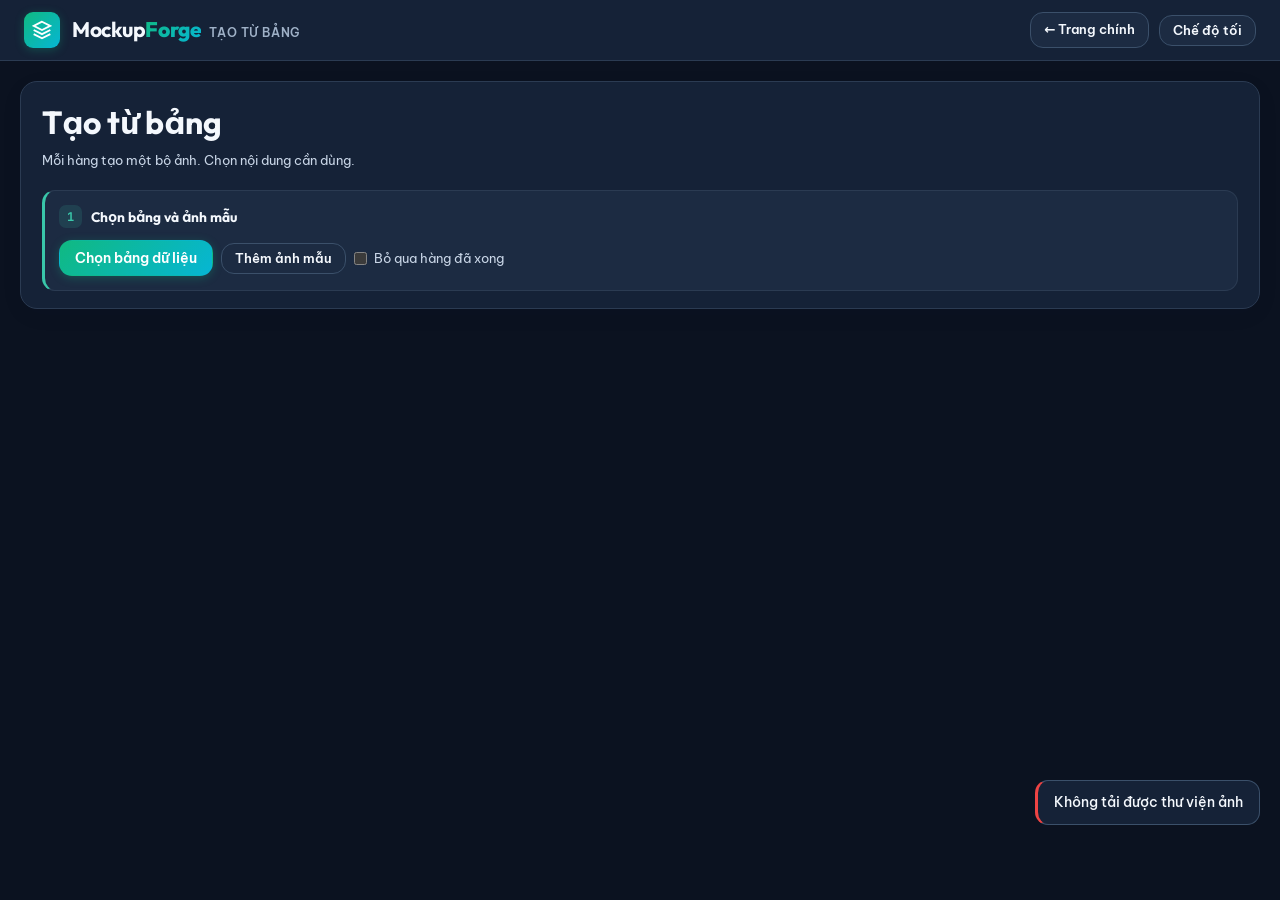
==== static/csvsession.html @ 1b9238a5 "feat: add skill ui" ====
<!doctype html>
<html lang="vi" data-theme="dark">
<head>
  <script src="theme.js?v=1"></script>
  <meta charset="utf-8">
  <meta name="viewport" content="width=device-width, initial-scale=1, viewport-fit=cover">
  <title>CSV chung phiên — Mockup Forge</title>
  <link rel="preconnect" href="https://fonts.googleapis.com">
  <link rel="preconnect" href="https://fonts.gstatic.com" crossorigin>
  <link href="https://fonts.googleapis.com/css2?family=Be+Vietnam+Pro:wght@400;500;600;700;800&family=JetBrains+Mono:wght@500;600;700&family=Outfit:wght@600;700;800&display=swap" rel="stylesheet">
  <link rel="stylesheet" href="style.css?v=56">
  <style>
    .csvs-hero{display:flex;align-items:center;justify-content:space-between;gap:16px;flex-wrap:wrap}
    .csvs-hint{font-size:.84rem;color:var(--text-dim);line-height:1.65;max-width:760px}
    .csvs-hint code,.csvs-folder{font-family:var(--f-mono);font-size:.76rem}
    .csvs-actions{display:flex;gap:8px;align-items:center;flex-wrap:wrap}
    .csvs-skip{display:flex;align-items:center;gap:7px;font-size:.8rem;color:var(--text-dim);cursor:pointer}
    .csvs-thumbs{display:grid;grid-template-columns:repeat(auto-fill,minmax(120px,1fr));gap:10px}
    .csvs-thumb{position:relative;border:1px solid var(--border);border-radius:var(--radius-xs);overflow:hidden;background:var(--bg-panel-solid);cursor:pointer}
    .csvs-thumb img{width:100%;aspect-ratio:1/1;object-fit:cover;display:block;filter:grayscale(1);opacity:.5}
    .csvs-thumb.picked{border-color:var(--accent)} .csvs-thumb.picked img{filter:none;opacity:1}
    .csvs-thumb span{position:absolute;left:6px;top:6px;font-family:var(--f-mono);font-size:.68rem;padding:2px 6px;border-radius:6px;background:rgba(0,0,0,.65);color:#fff}
    .csvs-prompt{margin-top:12px;padding-top:12px;border-top:1px solid var(--border)}
    .csvs-prompt-head{display:flex;justify-content:space-between;align-items:center;margin-bottom:8px}
    .csvs-prompt-name{font-weight:700;color:var(--text)} .csvs-folder{color:var(--muted)}
    .csvs-result img{filter:none;opacity:1;cursor:zoom-in}
    .csvs-result .csvs-regen-image{position:absolute;right:6px;bottom:6px;z-index:1;padding:5px 7px;border:1px solid var(--border);border-radius:6px;background:var(--bg-panel-solid);color:var(--text);cursor:pointer}
    .csvs-result .csvs-regen-image:disabled{opacity:.5;cursor:not-allowed}
    .csvs-wait{font-size:.8rem;color:var(--muted);padding:10px 0}.csvs-err{font-size:.78rem;color:var(--err);margin-top:8px}
    .csvs-control-panel{display:grid;gap:18px}
    .csvs-control-panel>.workflow-block,.csvs-control-panel>.csvs-fields{padding:14px;border:1px solid var(--border);border-radius:var(--radius-sm);background:var(--bg-card)}
    .csvs-control-panel>.csvs-fields{border-left:3px solid var(--accent-cyan)}
    .csvs-control-panel>.workflow-block{border-left:3px solid var(--accent)}
    .csvs-inline-attachments{margin-top:12px;padding-top:12px;border-top:1px solid var(--border)}
    .csvs-inline-attachments .panel-head{margin-bottom:10px}
    .csvs-control-panel .csvs-toolbar{padding-top:12px;border-top:0}
    .workflow-submit{display:flex;align-items:center;justify-content:space-between;gap:12px;flex-wrap:wrap;padding-top:14px;border-top:1px solid var(--border)}
    .workflow-submit .btn{min-width:145px}
    .csvs-hero-copy{max-width:760px}
    .csvs-kicker{font:700 .72rem var(--f-mono);letter-spacing:.12em;text-transform:uppercase;color:var(--accent-cyan)}
    .csvs-title{font:700 clamp(1.35rem,2.5vw,2rem) var(--f-display);margin:3px 0 8px}
    .csvs-thinking{min-width:210px;padding:12px 15px;border:1px solid var(--border-cyan);border-radius:var(--radius-sm);background:rgba(6,182,212,.08);display:grid;gap:3px}
    .csvs-thinking span{font-size:.73rem;color:var(--text-dim)}
    .csvs-thinking strong{font:700 1.12rem var(--f-display);color:var(--accent-cyan)}
    .csvs-thinking.warning{border-color:var(--warn);background:rgba(245,158,11,.08)}
    .csvs-thinking.warning strong{color:var(--warn)}
    .csvs-toolbar{display:flex;justify-content:space-between;align-items:center;gap:12px;flex-wrap:wrap;padding-top:14px;border-top:1px solid var(--border)}
    .csvs-toolbar-group{display:flex;align-items:center;gap:8px;flex-wrap:wrap}
    .csvs-toolbar .btn[disabled],.csvs-toolbar .btn[aria-disabled="true"]{opacity:.48;cursor:not-allowed;pointer-events:none}
    .csvs-warnings{padding:10px 12px;border:1px solid var(--warn);border-radius:var(--radius-xs);background:rgba(245,158,11,.08);color:var(--text-dim);font-size:.8rem}
    .csvs-card-actions{display:flex;gap:7px;flex-wrap:wrap;align-items:center}
    .csvs-results-actions{display:flex;align-items:center;justify-content:flex-end;gap:7px;flex-wrap:wrap}
    .csvs-results-actions .btn{min-height:34px;white-space:nowrap}
    .csvs-results-actions #btn-refresh{min-width:34px;padding:6px}
    .csvs-card-actions .csvs-delete{min-height:32px;border:1px solid var(--border);color:var(--err);background:var(--bg-panel-solid)}
    .csvs-card-actions .csvs-delete:disabled{opacity:.4;cursor:not-allowed}
    .csvs-card-actions .csvs-delete:hover:not(:disabled){background:var(--err-soft);border-color:var(--err)}
    .csvs-results-actions a[aria-disabled="true"],.row-action-menu a[aria-disabled="true"]{opacity:.45;pointer-events:none;cursor:not-allowed}
    .csvs-card-actions .btn{white-space:nowrap}
    .csvs-card-actions .btn[disabled]{opacity:.48;cursor:not-allowed}
    .csvs-card-actions .csvs-disabled{opacity:.48;pointer-events:none}
    .csvs-fields{display:grid;gap:10px}.csvs-field-list{display:grid;gap:6px;max-width:680px}
    .csvs-field{display:flex;align-items:center;gap:10px;padding:8px 10px;border:1px solid var(--border);border-radius:var(--radius-xs);background:var(--bg-panel-solid)}
    .csvs-field span{flex:1;min-width:0;overflow-wrap:anywhere}.csvs-field button{min-width:32px}
    .csvs-fields select{max-width:360px;width:100%;padding:9px;background:var(--bg-panel-solid);color:var(--text);border:1px solid var(--border);border-radius:var(--radius-xs)}
    .csvs-size-row{display:flex;align-items:center;gap:10px;flex-wrap:wrap}.csvs-size-row select[disabled]{opacity:.48}
    .csvs-preview-link{display:block;width:100%;padding:0;border:0;background:none;cursor:zoom-in;text-align:left}
    .csvs-preview-link:focus-visible,.csvs-result button:focus-visible{outline:2px solid var(--accent);outline-offset:2px}
    /* Kết quả dạng gallery: mỗi prompt là một ô, không kéo dài hết một hàng. */
    #list .collection-card{padding:12px;margin-bottom:10px}
    #list .collection-header{padding-bottom:9px;margin-bottom:10px}
    .csvs-prompt-grid{display:grid;grid-template-columns:repeat(auto-fit,minmax(min(100%,190px),1fr));gap:10px;align-items:start}
    .csvs-prompt{min-width:0;margin:0;padding:9px;border:1px solid var(--border);border-radius:var(--radius-xs);background:var(--bg-panel-solid)}
    .csvs-prompt-head{gap:7px;margin-bottom:7px;min-height:22px}
    .csvs-prompt-name{font-size:.75rem;line-height:1.3;white-space:nowrap;overflow:hidden;text-overflow:ellipsis}
    .csvs-done-mark{display:grid;place-items:center;flex:none;width:19px;height:19px;border-radius:50%;background:var(--accent-soft);color:var(--accent);font-size:.74rem;font-weight:800}
    .csvs-prompt .csvs-thumbs{grid-template-columns:repeat(auto-fit,minmax(min(100%,100px),1fr));gap:5px}
    .csvs-prompt .csvs-result{min-width:0}
    .csvs-prompt .csvs-result img{height:152px;aspect-ratio:auto;object-fit:cover}
    .csvs-prompt .csvs-result span{font-size:.62rem;padding:2px 5px}
    .csvs-prompt .csvs-wait{display:grid;place-items:center;min-height:95px;padding:7px;border:1px dashed var(--border);border-radius:var(--radius-xs);font-size:.73rem}
    .csvs-prompt .csvs-err{font-size:.72rem;line-height:1.4;overflow-wrap:anywhere}
    @media(max-width:720px){.csvs-toolbar-group{width:100%}.csvs-toolbar-group .btn{flex:1}.csvs-thinking{width:100%}.csvs-results-actions{width:100%;justify-content:flex-start}}
    @media(max-width:520px){.csvs-prompt-grid{grid-template-columns:repeat(2,minmax(0,1fr))}.csvs-prompt .csvs-result img{height:138px}}
    @media(max-width:340px){.csvs-prompt-grid{grid-template-columns:1fr}}
  </style>
</head>
<body>
  <header class="topbar"><div class="topbar-inner">
    <div class="brand"><div class="brand-logo"><svg width="20" height="20" viewBox="0 0 24 24" fill="none" stroke="currentColor" stroke-width="2.2"><polygon points="12 2 2 7 12 12 22 7 12 2"></polygon><polyline points="2 17 12 22 22 17"></polyline><polyline points="2 12 12 17 22 12"></polyline></svg></div><div class="brand-text-group"><span class="brand-name">Mockup<b>Forge</b></span><span class="brand-badge">Tạo từ bảng</span></div></div>
    <div class="topbar-right"><a href="/" class="btn action-btn sm">← Trang chính</a><button id="theme-toggle" class="btn action-btn sm" type="button" title="Đổi giao diện Sáng / Tối"><span class="theme-label">Chế độ tối</span></button></div>
  </div></header>
  <main class="app-container">
    <section class="panel csvs-control-panel mode-intro" aria-labelledby="mode-title-session">
      <div class="csvs-hero mode-intro-head">
        <div class="csvs-hero-copy mode-intro-copy"><h1 class="csvs-title mode-title" id="mode-title-session">Tạo từ bảng</h1>
          <p class="csvs-hint mode-description">Mỗi hàng tạo một bộ ảnh. Chọn nội dung cần dùng.</p>
        </div>
      </div>
      <div class="workflow-block"><div class="workflow-block-title"><span class="step-number">1</span><strong>Chọn bảng và ảnh mẫu</strong></div>
      <div class="csvs-toolbar mode-toolbar">
        <div class="csvs-toolbar-group"><input id="csv-input" type="file" accept=".csv,.xlsx,text/csv,application/vnd.openxmlformats-officedocument.spreadsheetml.sheet" hidden><button id="btn-csv" class="btn primary" title="Chọn tệp CSV hoặc Excel">Chọn bảng dữ liệu</button><input id="img-input" type="file" accept="image/*" multiple hidden><button id="btn-img" class="btn action-btn sm">Thêm ảnh mẫu</button><label class="csvs-skip"><input id="skip-done" type="checkbox"> Bỏ qua hàng đã xong</label></div>
      </div>
      <div class="csvs-inline-attachments" id="attach-panel" hidden><div class="panel-head"><div class="panel-title-group"><div class="section-title-wrap"><h2>Ảnh đính kèm</h2></div><span class="stat-pill-badge cyan"><span id="attach-stat">0 ảnh</span></span></div><div class="panel-head-actions"><button id="btn-upload" class="btn primary-subtle sm" title="Tải ảnh lên">+ Ảnh</button><button id="btn-none" class="btn action-btn sm" title="Gỡ tất cả ảnh">Gỡ hết</button><button id="btn-close" class="btn action-btn sm" title="Đóng">✕</button></div></div><div id="selected-attachments" class="attachment-selected"></div><details class="attachment-library"><summary>Thư viện ảnh</summary><div id="attach-grid" class="csvs-thumbs"></div></details></div></div>
      <div id="csv-field-panel" class="csvs-fields" hidden>
        <div class="workflow-block-title"><span class="step-number">2</span><strong>Chọn nội dung và thứ tự</strong></div>
        <div><strong id="csv-file-name"></strong> <span id="csv-row-count" class="csvs-hint"></span></div>
        <div id="csv-field-list" class="csvs-field-list"></div>
        <div class="csvs-size-row"><label class="csvs-skip" title="Chỉ gửi yêu cầu tạo ảnh, không đính kèm ảnh mẫu"><input id="csv-size-enabled" type="checkbox"> Tạo bảng kích thước</label><select id="csv-size-field" aria-label="Cột thông tin kích thước" disabled></select></div>
        <div class="workflow-submit"><div class="workflow-block-title"><span class="step-number">3</span><strong>Bắt đầu tạo</strong></div><button id="btn-start-csv" class="btn primary">▶ Tạo ảnh</button></div>
      </div>
      <div id="warning-panel" class="csvs-warnings" hidden></div>
    </section>
    <section class="panel panel-results" id="results-panel" hidden><div class="panel-head"><div class="panel-title-group"><div class="section-title-wrap"><h2><span class="step-number">4</span> Ảnh đã tạo</h2></div><span class="stat-pill-badge emerald"><span id="stat">0/0 hàng</span></span></div><div class="csvs-results-actions"><button id="btn-resume" class="btn primary-subtle sm" disabled hidden>▶ Chạy tiếp</button><button id="btn-stop" class="btn danger sm" disabled hidden title="Dừng tất cả tác vụ đang chạy">■ Dừng tất cả</button><a id="btn-download-all" href="/api/jobs/zip?mode=csv-session" class="btn primary-subtle sm" aria-disabled="true" tabindex="-1" title="Tải ảnh của tất cả các bộ">↓ Tải tất cả</a><button id="btn-refresh" class="btn action-btn sm" title="Cập nhật kết quả" aria-label="Cập nhật kết quả">↻</button></div></div><div id="run-strip" class="run-strip"><div class="run-strip-line"><span class="batch-badge" id="run-badge">0/0 hàng</span><span class="batch-status-text" id="run-text"></span></div><div class="progress-track"><div class="progress-fill" id="run-fill" style="width:0%"></div></div><div class="fleet-status-bar"><div id="fleet-chips" class="fleet-chips"></div></div></div><div id="list"></div></section>
  </main>
  <div id="csv-image-viewer" class="lightbox-modal" hidden role="dialog" aria-modal="true" aria-label="Xem ảnh">
    <div class="lightbox-backdrop"></div><div class="lightbox-content">
      <button id="csv-viewer-close" class="lightbox-close" type="button" aria-label="Đóng">✕</button>
      <div class="lightbox-img-wrap"><img id="csv-viewer-image" alt="Ảnh kết quả"></div>
      <div class="lightbox-info"><span id="csv-viewer-name" class="lightbox-caption"></span><a id="csv-viewer-download" class="btn primary sm" download>↓ Tải ảnh</a></div>
    </div>
  </div>
  <div id="toast-container" class="toast-container"></div>
  <script src="csvsession.js?v=5"></script>
</body>
</html>
---- static/style.css ----
/* ==========================================================================
   Mockup Forge — Modern Minimalist UI & Beautiful Typography
   Typography: Be Vietnam Pro, Outfit, JetBrains Mono
   ========================================================================== */

:root {
  /* Dark Theme Palette */
  --bg: #090d16;
  --bg-subtle: #0d1322;
  --bg-panel: rgba(15, 23, 42, 0.84);
  --bg-panel-solid: #0f172a;
  --bg-card: rgba(30, 41, 59, 0.65);
  --bg-card-hover: rgba(51, 65, 85, 0.8);

  --border: rgba(255, 255, 255, 0.08);
  --border-strong: rgba(255, 255, 255, 0.16);
  --border-accent: rgba(16, 185, 129, 0.38);
  --border-cyan: rgba(6, 182, 212, 0.38);

  --text: #f8fafc;
  --text-dim: #cbd5e1;
  --muted: #94a3b8;
  --muted-light: #64748b;

  --accent: #10b981;
  --accent-cyan: #06b6d4;
  --accent-purple: #8b5cf6;
  --accent-gradient: linear-gradient(135deg, #10b981 0%, #06b6d4 100%);
  --accent-gradient-hover: linear-gradient(135deg, #059669 0%, #0891b2 100%);
  --accent-glow: rgba(16, 185, 129, 0.28);
  --accent-soft: rgba(16, 185, 129, 0.12);

  --ok: #10b981;
  --warn: #f59e0b;
  --warn-glow: rgba(245, 158, 11, 0.25);
  --err: #ef4444;
  --err-soft: rgba(239, 68, 68, 0.12);

  --shadow-sm: 0 2px 4px rgba(0, 0, 0, 0.25);
  --shadow-md: 0 8px 24px -4px rgba(0, 0, 0, 0.45);
  --shadow-lg: 0 16px 40px -6px rgba(0, 0, 0, 0.6);

  --radius-xs: 6px;
  --radius-sm: 9px;
  --radius-md: 13px;
  --radius-lg: 18px;
  --radius-full: 9999px;

  --f-display: 'Outfit', 'Be Vietnam Pro', system-ui, sans-serif;
  --f-body: 'Be Vietnam Pro', system-ui, -apple-system, sans-serif;
  --f-mono: 'JetBrains Mono', ui-monospace, monospace;
}

[data-theme="light"] {
  --bg: #f8fafc;
  --bg-subtle: #f1f5f9;
  --bg-panel: rgba(255, 255, 255, 0.94);
  --bg-panel-solid: #ffffff;
  --bg-card: rgba(241, 245, 249, 0.9);
  --bg-card-hover: rgba(226, 232, 240, 0.98);

  --border: rgba(15, 23, 42, 0.08);
  --border-strong: rgba(15, 23, 42, 0.15);
  --border-accent: rgba(13, 148, 136, 0.35);
  --border-cyan: rgba(2, 132, 199, 0.35);

  --text: #0f172a;
  --text-dim: #334155;
  --muted: #64748b;
  --muted-light: #94a3b8;

  --accent: #0d9488;
  --accent-cyan: #0284c7;
  --accent-purple: #7c3aed;
  --accent-gradient: linear-gradient(135deg, #0d9488 0%, #0284c7 100%);
  --accent-gradient-hover: linear-gradient(135deg, #0f766e 0%, #0369a1 100%);
  --accent-glow: rgba(13, 148, 136, 0.2);
  --accent-soft: rgba(13, 148, 136, 0.09);

  --shadow-sm: 0 2px 4px rgba(15, 23, 42, 0.04);
  --shadow-md: 0 8px 24px -4px rgba(15, 23, 42, 0.08);
  --shadow-lg: 0 16px 40px -6px rgba(15, 23, 42, 0.12);
}

/* Base & Reset */
*, *::before, *::after {
  box-sizing: border-box;
  margin: 0;
  padding: 0;
}

html, body {
  width: 100%;
  min-height: 100%;
  overflow-x: hidden;
}

body {
  background-color: var(--bg);
  color: var(--text);
  font-family: var(--f-body);
  font-size: 15px;
  line-height: 1.6;
  -webkit-font-smoothing: antialiased;
  -moz-osx-font-smoothing: grayscale;
  text-rendering: optimizeLegibility;
  position: relative;
  transition: background-color 0.25s ease, color 0.25s ease;
}

[hidden] {
  display: none !important;
}

/* Ambient glow */
.ambient-glow {
  position: fixed;
  pointer-events: none;
  z-index: 0;
  border-radius: 50%;
  filter: blur(140px);
  opacity: 0.32;
}

.glow-1 {
  width: 450px;
  height: 450px;
  background: radial-gradient(circle, #06b6d4 0%, transparent 70%);
  top: -100px;
  right: -80px;
}

.glow-2 {
  width: 420px;
  height: 420px;
  background: radial-gradient(circle, #10b981 0%, transparent 70%);
  bottom: 5%;
  left: -80px;
}

/* Topbar Header */
.topbar {
  position: sticky;
  top: 0;
  z-index: 50;
  background: var(--bg-panel);
  backdrop-filter: blur(20px);
  -webkit-backdrop-filter: blur(20px);
  border-bottom: 1px solid var(--border);
  width: 100%;
}

.topbar-inner {
  max-width: 1320px;
  margin: 0 auto;
  padding: 12px 24px;
  display: flex;
  align-items: center;
  justify-content: space-between;
  gap: 16px;
}

@media (max-width: 600px) {
  .topbar-inner {
    padding: 10px 14px;
    gap: 8px;
  }
}

.brand {
  display: flex;
  align-items: center;
  gap: 12px;
}

.brand-logo {
  width: 36px;
  height: 36px;
  border-radius: var(--radius-xs);
  background: var(--accent-gradient);
  display: flex;
  align-items: center;
  justify-content: center;
  color: #ffffff;
  box-shadow: 0 2px 10px var(--accent-glow);
  flex-shrink: 0;
}

.brand-text-group {
  display: flex;
  align-items: baseline;
  gap: 8px;
}

.brand-name {
  font-family: var(--f-display);
  font-weight: 700;
  font-size: 1.32rem;
  letter-spacing: -0.02em;
  color: var(--text);
  white-space: nowrap;
}

.brand-name b {
  font-weight: 800;
  background: var(--accent-gradient);
  -webkit-background-clip: text;
  -webkit-text-fill-color: transparent;
}

.brand-badge {
  font-size: 0.72rem;
  font-weight: 600;
  color: var(--muted);
  text-transform: uppercase;
  letter-spacing: 0.05em;
}

@media (max-width: 500px) {
  .brand-badge { display: none; }
}

.topbar-right {
  display: flex;
  align-items: center;
  gap: 10px;
}

.pool-stat-pill {
  display: flex;
  align-items: center;
  gap: 8px;
  padding: 6px 14px;
  background: var(--bg-card);
  border: 1px solid var(--border-strong);
  border-radius: var(--radius-full);
  font-size: 0.86rem;
  font-weight: 600;
  color: var(--text-dim);
  white-space: nowrap;
}

.pulse-indicator {
  width: 8px;
  height: 8px;
  border-radius: 50%;
  background: var(--ok);
  box-shadow: 0 0 8px var(--ok);
  animation: pulse-dot 2s infinite;
  flex-shrink: 0;
}

@keyframes pulse-dot {
  0%, 100% { opacity: 1; transform: scale(1); }
  50% { opacity: 0.5; transform: scale(0.85); }
}

.icon-btn {
  width: 36px;
  height: 36px;
  border-radius: var(--radius-xs);
  background: var(--bg-card);
  border: 1px solid var(--border);
  color: var(--text-dim);
  display: flex;
  align-items: center;
  justify-content: center;
  cursor: pointer;
  flex-shrink: 0;
  transition: all 0.15s ease;
}

.icon-btn:hover {
  background: var(--bg-card-hover);
  color: var(--text);
}

[data-theme="light"] .theme-icon.sun { display: none; }
[data-theme="light"] .theme-icon.moon { display: block; }
[data-theme="dark"] .theme-icon.sun { display: block; }
[data-theme="dark"] .theme-icon.moon { display: none; }

/* Main Container */
.app-container {
  position: relative;
  z-index: 1;
  max-width: 1320px;
  margin: 0 auto;
  padding: 20px 20px 32px;
  display: flex;
  flex-direction: column;
  gap: 18px;
  width: 100%;
}

@media (max-width: 600px) {
  .app-container {
    padding: 14px 12px 28px;
    gap: 14px;
  }
}

.main-columns {
  display: grid;
  grid-template-columns: 1fr 1fr;
  gap: 18px;
  width: 100%;
  align-items: start;
}

@media (max-width: 920px) {
  .main-columns {
    grid-template-columns: 1fr;
  }
}

/* Panels */
.panel {
  background: var(--bg-panel);
  border: 1px solid var(--border);
  border-radius: var(--radius-md);
  box-shadow: var(--shadow-sm);
  padding: 20px 22px;
  backdrop-filter: blur(16px);
  -webkit-backdrop-filter: blur(16px);
  width: 100%;
  min-width: 0;
}

/* Shared introduction across all three workspace modes. */
.mode-intro { display: grid; gap: 14px; }
.mode-intro-head { display: flex; align-items: center; justify-content: space-between; gap: 16px; flex-wrap: wrap; }
.mode-intro-copy { max-width: 780px; }
.mode-kicker { margin: 0; font: 700 .72rem var(--f-mono); letter-spacing: .12em; text-transform: uppercase; color: var(--accent-cyan); }
.mode-title { margin: 3px 0 8px; font: 700 clamp(1.35rem,2.5vw,2rem) var(--f-display); color: var(--text); }
.mode-description { margin: 0; font-size: .84rem; line-height: 1.65; color: var(--text-dim); }
.mode-description code { font-family: var(--f-mono); font-size: .76rem; }
.mode-badge { display: grid; gap: 3px; min-width: 190px; padding: 12px 15px; border: 1px solid var(--border-cyan); border-radius: var(--radius-sm); background: rgba(6,182,212,.08); }
.mode-badge span { font-size: .73rem; color: var(--text-dim); }
.mode-badge strong { font: 700 1.12rem var(--f-display); color: var(--accent-cyan); }
.mode-toolbar { display: flex; align-items: center; justify-content: space-between; gap: 12px; flex-wrap: wrap; padding-top: 14px; border-top: 1px solid var(--border); }
.mode-toolbar-group { display: flex; align-items: center; gap: 8px; flex-wrap: wrap; }
.attachment-selected { display: flex; flex-wrap: wrap; gap: 8px; margin: 12px 0; }
.attachment-selected:empty { display: none; }
.attachment-chip { display: inline-flex; align-items: center; gap: 6px; max-width: 220px; padding: 4px 5px 4px 4px; border: 1px solid var(--border-accent); border-radius: var(--radius-sm); background: var(--accent-soft); color: var(--text); font-size: .74rem; }
.attachment-chip img { width: 28px; height: 28px; object-fit: cover; border-radius: 4px; }
.attachment-chip span { overflow: hidden; text-overflow: ellipsis; white-space: nowrap; }
.attachment-chip button { flex: none; width: 24px; height: 24px; border: 0; border-radius: 5px; background: var(--bg-card-hover); color: var(--text); cursor: pointer; }
.attachment-library { margin-top: 10px; }
.attachment-library > summary { width: fit-content; cursor: pointer; color: var(--accent-cyan); font-size: .8rem; font-weight: 700; }
.attachment-library > div { margin-top: 12px; max-height: 340px; overflow: auto; }
.row-action-menu { position: relative; }
.row-action-menu > summary { list-style: none; cursor: pointer; padding: 6px 10px; border: 1px solid var(--border); border-radius: var(--radius-xs); background: var(--bg-card); color: var(--text); font-size: .76rem; font-weight: 700; }
.row-action-menu > summary::-webkit-details-marker { display: none; }
.row-action-menu[open] > summary { border-color: var(--border-accent); }
.row-action-menu > div { position: absolute; right: 0; top: calc(100% + 4px); z-index: 5; min-width: 150px; display: grid; gap: 3px; padding: 5px; border: 1px solid var(--border-strong); border-radius: var(--radius-sm); background: var(--bg-panel-solid); box-shadow: var(--shadow-md); }
.row-action-menu button, .row-action-menu a { display: block; width: 100%; border: 0; border-radius: 5px; padding: 7px 9px; background: transparent; color: var(--text); font: 600 .76rem var(--f-body); text-align: left; text-decoration: none; cursor: pointer; }
.row-action-menu button:hover, .row-action-menu a:hover { background: var(--bg-card-hover); }
.row-action-menu button:disabled, .row-action-menu a[aria-disabled="true"] { opacity: .42; cursor: not-allowed; pointer-events: none; }
@media (max-width: 720px) {
  .mode-badge, .mode-toolbar-group { width: 100%; }
  .mode-toolbar-group .btn { flex: 1; }
}

/* ==========================================================================
   Section Headers & Titles (Ultra-Refined & Beautiful)
   ========================================================================== */

.panel-head {
  display: flex;
  align-items: center;
  justify-content: space-between;
  gap: 12px;
  row-gap: 12px;
  margin-bottom: 16px;
  flex-wrap: wrap;
}

.panel-title-group {
  display: flex;
  align-items: center;
  gap: 10px;
  min-width: 0;
  flex-shrink: 0;
  flex-wrap: wrap;
}

.section-icon-box {
  width: 34px;
  height: 34px;
  border-radius: 9px;
  display: flex;
  align-items: center;
  justify-content: center;
  flex-shrink: 0;
  background: var(--accent-soft);
  color: var(--accent);
  border: 1px solid var(--border-accent);
  box-shadow: 0 2px 8px var(--accent-glow);
}

.section-icon-box.cyan {
  background: rgba(6, 182, 212, 0.12);
  color: var(--accent-cyan);
  border-color: rgba(6, 182, 212, 0.35);
  box-shadow: 0 2px 8px rgba(6, 182, 212, 0.2);
}

.section-icon-box.purple {
  background: rgba(139, 92, 246, 0.12);
  color: #a78bfa;
  border-color: rgba(139, 92, 246, 0.35);
  box-shadow: 0 2px 8px rgba(139, 92, 246, 0.2);
}

.section-icon-box.emerald {
  background: rgba(16, 185, 129, 0.12);
  color: var(--accent);
  border-color: var(--border-accent);
  box-shadow: 0 2px 8px var(--accent-glow);
}

.section-title-wrap {
  display: flex;
  align-items: center;
}

.panel-head h2 {
  font-family: var(--f-display);
  font-weight: 700;
  font-size: 1.15rem;
  letter-spacing: -0.015em;
  color: var(--text);
  white-space: nowrap;
}

.stat-pill-badge {
  display: inline-flex;
  align-items: center;
  gap: 5px;
  padding: 3px 8px;
  border-radius: var(--radius-full);
  background: var(--accent-soft);
  border: 1px solid var(--border-accent);
  font-family: var(--f-mono);
  font-size: 0.76rem;
  font-weight: 600;
  color: var(--accent);
  white-space: nowrap;
  flex-shrink: 0;
}

.stat-pill-badge.cyan {
  background: rgba(6, 182, 212, 0.1);
  border-color: rgba(6, 182, 212, 0.3);
  color: var(--accent-cyan);
}

.stat-pill-badge.purple {
  background: rgba(139, 92, 246, 0.1);
  border-color: rgba(139, 92, 246, 0.3);
  color: #a78bfa;
}

.stat-pill-badge.emerald {
  background: rgba(16, 185, 129, 0.1);
  border-color: rgba(16, 185, 129, 0.3);
  color: var(--ok);
}

.stat-dot {
  width: 6px;
  height: 6px;
  border-radius: 50%;
  background: var(--accent);
  box-shadow: 0 0 6px var(--accent);
}

.stat-dot.cyan {
  background: var(--accent-cyan);
  box-shadow: 0 0 6px var(--accent-cyan);
}

.stat-dot.purple {
  background: #a78bfa;
  box-shadow: 0 0 6px #a78bfa;
}

.stat-dot.emerald {
  background: var(--ok);
  box-shadow: 0 0 6px var(--ok);
}

.panel-head-actions {
  display: flex;
  align-items: center;
  gap: 6px;
  flex-wrap: wrap;
  margin-left: auto;
}

.panel-head-actions .btn.sm {
  padding: 6px 11px;
  font-size: 0.82rem;
  gap: 5px;
}

/* Action Buttons */
.btn {
  display: inline-flex;
  align-items: center;
  justify-content: center;
  gap: 6px;
  padding: 8px 15px;
  border-radius: var(--radius-sm);
  font-family: var(--f-body);
  font-weight: 600;
  font-size: 0.88rem;
  cursor: pointer;
  user-select: none;
  border: 1px solid var(--border-strong);
  background: var(--bg-card);
  color: var(--text);
  text-decoration: none;
  transition: all 0.15s ease;
  white-space: nowrap;
}

.btn:hover {
  background: var(--bg-card-hover);
  border-color: var(--text-dim);
}

.btn.primary {
  background: var(--accent-gradient);
  color: #ffffff;
  border: 1px solid transparent;
  box-shadow: 0 2px 10px var(--accent-glow);
}

.btn.primary:hover {
  background: var(--accent-gradient-hover);
  box-shadow: 0 4px 14px var(--accent-glow);
}

.btn.primary:disabled {
  opacity: 0.45;
  background: var(--bg-card);
  color: var(--muted);
  border-color: var(--border);
  box-shadow: none;
  cursor: not-allowed;
}

.btn.secondary {
  background: var(--bg-card);
  border: 1px solid var(--border-strong);
  color: var(--text);
}

.btn.secondary:hover:not(:disabled) {
  background: var(--bg-card-hover);
  border-color: var(--accent-cyan);
}

.btn.secondary:disabled {
  opacity: 0.45;
  background: var(--bg-card);
  color: var(--muted);
  border-color: var(--border);
  cursor: not-allowed;
}

.btn.primary-subtle {
  background: var(--accent-soft);
  color: var(--accent);
  border: 1px solid var(--border-accent);
}

.btn.primary-subtle:hover {
  background: var(--accent);
  color: #ffffff;
  border-color: transparent;
  box-shadow: 0 2px 10px var(--accent-glow);
}

.btn.action-btn {
  background: var(--bg-card);
  border: 1px solid var(--border-strong);
  color: var(--text);
}

.btn.action-btn:hover {
  background: var(--bg-card-hover);
  border-color: var(--accent-cyan);
  color: #ffffff;
}

.btn.ghost {
  background: transparent;
  border-color: var(--border);
  color: var(--muted);
}

.btn.ghost:hover {
  background: var(--bg-card);
  color: var(--text);
}

.btn.danger {
  color: var(--err);
  background: var(--err-soft);
  border-color: rgba(239, 68, 68, 0.2);
}

.btn.danger:hover {
  background: rgba(239, 68, 68, 0.2);
  color: #ffffff;
}

.btn.sm {
  padding: 6px 13px;
  font-size: 0.84rem;
}

/* Profiles */
.profiles-grid {
  display: grid;
  grid-template-columns: repeat(auto-fill, minmax(320px, 1fr));
  gap: 12px;
  width: 100%;
}

.pcard {
  background: var(--bg-card);
  border: 1px solid var(--border-strong);
  border-radius: var(--radius-sm);
  padding: 12px 14px;
  display: flex;
  flex-direction: column;
  gap: 12px;
  transition: all 0.15s ease;
}

.pcard:hover {
  border-color: var(--border-accent);
  box-shadow: var(--shadow-sm);
}

.pcard-top {
  display: flex;
  align-items: center;
  justify-content: space-between;
  gap: 10px;
  width: 100%;
}

/* Hàng đầu KHÔNG xuống dòng: trước đây email dài đẩy badge rơi xuống dòng hai
   làm các thẻ cao thấp lệch nhau. Email cho xuống hàng riêng, cắt bằng ellipsis. */
.pcard-top {
  flex-wrap: nowrap;
}

.pcard-top .pcard-name {
  flex: 0 1 auto;
}

.pcard-top .pcard-status-pill,
.pcard-top .icon-action {
  flex-shrink: 0;
}

.pcard-top .icon-action {
  margin-left: auto;
}

.pcard-email {
  font-size: 0.78rem;
  color: var(--muted);
  white-space: nowrap;
  overflow: hidden;
  text-overflow: ellipsis;
  margin-top: -4px;
}

.status-dot {
  width: 8px;
  height: 8px;
  border-radius: 50%;
  background: var(--muted-light);
  flex-shrink: 0;
}

.status-dot.online {
  background: var(--ok);
  box-shadow: 0 0 6px var(--ok);
}

.status-dot.active-logging {
  background: var(--warn);
  box-shadow: 0 0 6px var(--warn);
  animation: pulse-dot 1.5s infinite;
}

.pcard-name {
  font-weight: 700;
  font-size: 0.98rem;
  color: var(--text);
  white-space: nowrap;
  overflow: hidden;
  text-overflow: ellipsis;
}

.pcard-status-pill {
  font-size: 0.76rem;
  font-weight: 600;
  padding: 2px 8px;
  border-radius: var(--radius-full);
  background: rgba(255, 255, 255, 0.06);
  color: var(--muted);
  border: 1px solid var(--border);
  white-space: nowrap;
}

.pcard-status-pill.online {
  background: rgba(16, 185, 129, 0.12);
  color: var(--ok);
  border-color: rgba(16, 185, 129, 0.3);
}

.pcard-status-pill.warn {
  background: rgba(245, 158, 11, 0.12);
  color: var(--warn);
  border-color: rgba(245, 158, 11, 0.3);
}

.pcard-bottom {
  display: flex;
  align-items: center;
  justify-content: space-between;
  gap: 12px;
  width: 100%;
  padding-top: 10px;
  border-top: 1px solid var(--border);
}

.pcard-tab-stepper-wrap {
  display: flex;
  align-items: center;
  gap: 6px;
}

.pcard-tab-label {
  font-size: 0.82rem;
  color: var(--muted);
  font-weight: 500;
  white-space: nowrap;
}

.tab-badge-stepper {
  display: inline-flex;
  align-items: center;
  background: var(--bg-panel-solid);
  border: 1px solid var(--border-strong);
  border-radius: var(--radius-xs);
  overflow: hidden;
}

.tab-badge-stepper input {
  width: 28px;
  padding: 3px 0;
  text-align: center;
  border: none;
  background: transparent;
  color: var(--text);
  font-family: var(--f-mono);
  font-size: 0.88rem;
  font-weight: 700;
  outline: none;
}

.tab-badge-stepper button {
  width: 24px;
  height: 26px;
  border: none;
  background: transparent;
  color: var(--muted);
  cursor: pointer;
  font-weight: 700;
  font-size: 0.95rem;
  transition: color 0.1s;
}

.tab-badge-stepper button:hover {
  color: var(--text);
  background: var(--bg-card-hover);
}

.pcard-actions {
  display: flex;
  align-items: center;
  gap: 6px;
  flex-shrink: 0;
}

.icon-action {
  width: 30px;
  height: 30px;
  border-radius: var(--radius-xs);
  background: transparent;
  border: 1px solid transparent;
  color: var(--muted);
  display: flex;
  align-items: center;
  justify-content: center;
  cursor: pointer;
  flex-shrink: 0;
  transition: all 0.15s ease;
}

.icon-action:hover {
  background: var(--bg-card-hover);
  color: var(--text);
}

.icon-action.danger:hover {
  background: var(--err-soft);
  color: var(--err);
}

.add-profile-bar {
  display: flex;
  align-items: center;
  gap: 10px;
  margin-top: 10px;
  padding-top: 10px;
  border-top: 1px solid var(--border);
  flex-wrap: wrap;
}

.input-with-icon {
  position: relative;
  display: flex;
  align-items: center;
  flex: 1;
  min-width: 160px;
}

.input-with-icon svg {
  position: absolute;
  left: 10px;
  color: var(--muted);
  pointer-events: none;
}

.input-with-icon input {
  width: 100%;
  padding: 7px 10px 7px 32px;
  background: var(--bg-panel-solid);
  border: 1px solid var(--border-strong);
  border-radius: var(--radius-xs);
  color: var(--text);
  font-family: var(--f-body);
  font-size: 0.9rem;
  outline: none;
}

.tabs-stepper-box {
  display: flex;
  align-items: center;
  gap: 4px;
  background: var(--bg-panel-solid);
  border: 1px solid var(--border-strong);
  border-radius: var(--radius-xs);
  padding: 4px 8px;
}

.stepper-label {
  font-size: 0.82rem;
  color: var(--muted);
}

.tabs-stepper-box input {
  width: 24px;
  text-align: center;
  border: none;
  background: transparent;
  color: var(--text);
  font-family: var(--f-mono);
  font-weight: 700;
  font-size: 0.88rem;
  outline: none;
}

.step-btn {
  width: 22px;
  height: 22px;
  border: none;
  background: var(--bg-card);
  color: var(--text);
  cursor: pointer;
  font-weight: 700;
  border-radius: 3px;
}

/* Dropzone (Modern & Polished) */
.dropzone-modern {
  display: flex;
  align-items: center;
  justify-content: center;
  gap: 12px;
  padding: 16px;
  border: 1.8px dashed var(--border-strong);
  border-radius: var(--radius-md);
  background: var(--bg-card);
  cursor: pointer;
  transition: all 0.2s cubic-bezier(0.16, 1, 0.3, 1);
  width: 100%;
}

.dropzone-modern:hover {
  border-color: var(--accent-cyan);
  background: rgba(6, 182, 212, 0.08);
  transform: translateY(-1px);
}

.dropzone-icon-ring {
  width: 36px;
  height: 36px;
  border-radius: 50%;
  background: rgba(6, 182, 212, 0.12);
  color: var(--accent-cyan);
  display: flex;
  align-items: center;
  justify-content: center;
  flex-shrink: 0;
  box-shadow: 0 2px 8px rgba(6, 182, 212, 0.15);
}

.dropzone-label {
  font-size: 0.92rem;
  color: var(--text-dim);
}

.dropzone-label b {
  color: var(--accent-cyan);
  font-weight: 700;
}

.gallery-toolbar {
  display: flex;
  align-items: center;
  justify-content: space-between;
  gap: 10px;
  margin-top: 14px;
  flex-wrap: wrap;
}

.gallery-right-tools {
  display: flex;
  align-items: center;
  gap: 8px;
}

.custom-chk {
  display: inline-flex;
  align-items: center;
  gap: 6px;
  cursor: pointer;
  font-size: 0.86rem;
  font-weight: 600;
  color: var(--text-dim);
  user-select: none;
}

.custom-chk input {
  position: absolute;
  opacity: 0;
}

.chk-box {
  width: 18px;
  height: 18px;
  border-radius: 4px;
  border: 1.5px solid var(--border-strong);
  background: var(--bg-panel-solid);
  display: inline-flex;
  align-items: center;
  justify-content: center;
}

.custom-chk input:checked + .chk-box {
  background: var(--accent);
  border-color: var(--accent);
}

.custom-chk input:checked + .chk-box::after {
  content: "✓";
  color: #ffffff;
  font-size: 0.78rem;
  font-weight: 800;
}

.search-input-wrap {
  position: relative;
  display: flex;
  align-items: center;
}

.search-input-wrap svg {
  position: absolute;
  left: 8px;
  color: var(--muted);
  pointer-events: none;
}

.search-input-wrap input {
  width: 130px;
  padding: 5px 8px 5px 28px;
  font-size: 0.84rem;
  border-radius: var(--radius-xs);
  background: var(--bg-card);
  border: 1px solid var(--border);
  color: var(--text);
  outline: none;
  font-family: var(--f-body);
}

/* ==========================================================================
   Template Grid & Cards (Images & Titles 100% visible, NEVER cut off)
   ========================================================================== */

.tpl-grid {
  display: grid;
  grid-template-columns: repeat(auto-fill, minmax(130px, 1fr));
  gap: 12px;
  margin-top: 12px;
  max-height: 480px;
  overflow-y: auto;
  padding-right: 4px;
  width: 100%;
}

.tpl-grid::-webkit-scrollbar, .prompt-list::-webkit-scrollbar {
  width: 5px;
}
.tpl-grid::-webkit-scrollbar-thumb, .prompt-list::-webkit-scrollbar-thumb {
  background: var(--border-strong);
  border-radius: var(--radius-full);
}

.tpl-card {
  position: relative;
  border-radius: var(--radius-sm);
  background: var(--bg-card);
  border: 2px solid var(--border);
  cursor: pointer;
  transition: all 0.15s ease;
  display: flex;
  flex-direction: column;
  overflow: hidden;
}

.tpl-card:hover {
  border-color: var(--border-strong);
  transform: translateY(-1px);
}

.tpl-card.selected {
  border-color: var(--accent);
  box-shadow: 0 0 0 2px var(--accent-glow);
}

.tpl-img-box {
  position: relative;
  width: 100%;
  aspect-ratio: 1;
  background: var(--bg-panel-solid);
  overflow: hidden;
}

.tpl-img-box img {
  width: 100%;
  height: 100%;
  object-fit: cover;
  display: block;
  transition: transform 0.2s ease;
  cursor: pointer;
}

.tpl-card:hover .tpl-img-box img {
  transform: scale(1.04);
}

.tpl-badge-select {
  position: absolute;
  top: 6px;
  left: 6px;
  width: 24px;
  height: 24px;
  border-radius: 6px;
  background: rgba(0, 0, 0, 0.7);
  color: #ffffff;
  display: flex;
  align-items: center;
  justify-content: center;
  font-size: 0.85rem;
  font-weight: 700;
  backdrop-filter: blur(4px);
  z-index: 10;
  pointer-events: none;
}

.tpl-card.selected .tpl-badge-select {
  background: var(--accent);
}

.tpl-btn-preview, .tpl-btn-del {
  position: absolute;
  width: 28px;
  height: 28px;
  border-radius: 6px;
  background: rgba(0, 0, 0, 0.8);
  color: #ffffff;
  border: 1px solid rgba(255, 255, 255, 0.2);
  display: flex;
  align-items: center;
  justify-content: center;
  opacity: 0.85;
  cursor: pointer;
  backdrop-filter: blur(6px);
  transition: all 0.15s ease;
  z-index: 15;
  pointer-events: auto;
}

.tpl-btn-preview svg, .tpl-btn-del svg {
  pointer-events: none;
}

.tpl-btn-preview { bottom: 6px; left: 6px; }
.tpl-btn-del { top: 6px; right: 6px; }

.tpl-card:hover .tpl-btn-preview,
.tpl-card:hover .tpl-btn-del {
  opacity: 1;
}

.tpl-btn-preview:hover { 
  background: var(--accent-cyan); 
  transform: scale(1.1);
}
.tpl-btn-del:hover { 
  background: var(--err); 
  transform: scale(1.1);
}

.tpl-card-footer {
  padding: 6px 8px;
  background: var(--bg-card);
  border-top: 1px solid var(--border);
}

.tpl-card-name {
  font-size: 0.78rem;
  color: var(--text-dim);
  font-family: var(--f-mono);
  white-space: nowrap;
  overflow: hidden;
  text-overflow: ellipsis;
  display: block;
}

.empty-state {
  padding: 30px 14px;
  text-align: center;
  color: var(--muted);
  font-size: 0.9rem;
}

/* ==========================================================================
   Prompt Cards & Studio
   ========================================================================== */

.prompt-list {
  display: flex;
  flex-direction: column;
  gap: 8px;
  max-height: 340px;
  overflow-y: auto;
  padding-right: 4px;
  width: 100%;
}

.prompt-card {
  display: flex;
  align-items: flex-start;
  gap: 10px;
  padding: 9px 12px;
  border-radius: var(--radius-sm);
  background: var(--bg-card);
  border: 1.5px solid var(--border);
  cursor: pointer;
  width: 100%;
}

.prompt-card:hover {
  border-color: var(--border-strong);
}

.prompt-card.selected {
  border-color: #8b5cf6;
  background: var(--bg-panel-solid);
  box-shadow: 0 0 0 1.5px rgba(139, 92, 246, 0.35);
}

.prompt-radio {
  width: 16px;
  height: 16px;
  border-radius: 50%;
  border: 2px solid var(--border-strong);
  flex-shrink: 0;
  margin-top: 3px;
}

.prompt-card.selected .prompt-radio {
  border-color: #8b5cf6;
  background: radial-gradient(circle, #8b5cf6 45%, transparent 50%);
}

.prompt-content {
  flex: 1;
  min-width: 0;
}

.prompt-title {
  font-weight: 700;
  font-size: 0.9rem;
  color: var(--text);
  word-break: break-word;
  line-height: 1.35;
}

/* Prompt dài không được kéo dãn thẻ: cắt 2 dòng, thẻ đang chọn cho xem 5 dòng.
   Toàn văn xem bằng tooltip hoặc nút Sửa. */
.prompt-snippet {
  font-size: 0.8rem;
  color: var(--muted);
  line-height: 1.4;
  margin-top: 2px;
  word-break: break-word;
  display: -webkit-box;
  -webkit-box-orient: vertical;
  -webkit-line-clamp: 2;
  line-clamp: 2;
  overflow: hidden;
}

/* Bấm "Xem thêm": nội dung cuộn TRONG thẻ, thẻ không cao quá 170px */
.prompt-card.expanded .prompt-snippet {
  -webkit-line-clamp: unset;
  line-clamp: unset;
  display: block;
  max-height: 170px;
  overflow-y: auto;
  padding-right: 6px;
}

.prompt-more {
  background: none;
  border: none;
  padding: 0;
  margin-top: 3px;
  font-size: 0.72rem;
  font-weight: 600;
  color: #8b5cf6;
  cursor: pointer;
}

.prompt-more:hover { text-decoration: underline; }

.prompt-meta {
  font-size: 0.72rem;
  color: var(--muted);
  opacity: .75;
  margin-top: 3px;
}

.prompt-actions {
  display: flex;
  gap: 4px;
  flex-shrink: 0;
}

.prompt-form-card {
  margin-top: 12px;
  padding: 16px;
  background: var(--bg-panel-solid);
  border: 1px solid var(--border-strong);
  border-radius: var(--radius-sm);
  width: 100%;
}

.form-header {
  display: flex;
  align-items: center;
  justify-content: space-between;
  margin-bottom: 12px;
}

.form-header h4 {
  font-size: 1rem;
  font-weight: 700;
}

.icon-btn-close {
  background: transparent;
  border: none;
  color: var(--muted);
  cursor: pointer;
  font-size: 1.1rem;
}

.form-group {
  margin-bottom: 12px;
  width: 100%;
}

.form-label {
  display: block;
  font-size: 0.84rem;
  font-weight: 600;
  color: var(--text-dim);
  margin-bottom: 4px;
}

.form-group input, .form-group textarea {
  width: 100%;
  padding: 9px 12px;
  border-radius: var(--radius-xs);
  background: var(--bg-card);
  border: 1px solid var(--border-strong);
  color: var(--text);
  font-family: var(--f-body);
  font-size: 0.92rem;
  outline: none;
  transition: border-color 0.15s ease;
}

.form-group textarea {
  resize: vertical;
  min-height: 72px;
  max-height: 220px;
  line-height: 1.45;
  font-size: 0.86rem;
}

.form-group input:focus, .form-group textarea:focus {
  border-color: var(--accent);
}

.form-actions {
  display: flex;
  justify-content: flex-end;
  gap: 8px;
}

/* ==========================================================================
   Results
   ========================================================================== */

.results-actions {
  display: flex;
  align-items: center;
  gap: 8px;
  flex-wrap: wrap;
}

.progress-track-wrapper {
  margin-bottom: 14px;
  width: 100%;
}

.progress-track {
  width: 100%;
  height: 6px;
  background: var(--bg-card);
  border-radius: var(--radius-full);
  overflow: hidden;
}

.progress-fill {
  height: 100%;
  background: var(--accent-gradient);
  transition: width 0.3s ease;
}

.results-grid {
  display: grid;
  grid-template-columns: repeat(auto-fill, minmax(210px, 1fr));
  gap: 14px;
  width: 100%;
}

.job-card {
  background: var(--bg-card);
  border: 1px solid var(--border);
  border-radius: var(--radius-sm);
  padding: 10px;
  display: flex;
  flex-direction: column;
  gap: 10px;
  min-width: 0;
  transition: border-color 0.2s ease, box-shadow 0.2s ease;
}

.job-card:hover {
  border-color: var(--border-strong);
  box-shadow: var(--shadow-sm);
}

.job-preview-wrap {
  position: relative;
  aspect-ratio: 1;
  border-radius: var(--radius-xs);
  overflow: hidden;
  background: var(--bg-panel-solid);
  border: 1px solid var(--border);
  width: 100%;
}

.job-mockup-img {
  width: 100%;
  height: 100%;
  object-fit: cover;
  display: block;
  cursor: pointer;
  transition: transform 0.25s cubic-bezier(0.16, 1, 0.3, 1);
}

.job-mockup-img:hover {
  transform: scale(1.04);
}

.job-slot-empty {
  aspect-ratio: 1;
  border-radius: var(--radius-xs);
  background: var(--bg-panel-solid);
  border: 1.5px dashed var(--border-strong);
  display: flex;
  flex-direction: column;
  align-items: center;
  justify-content: center;
  gap: 8px;
  color: var(--muted);
  font-size: 0.84rem;
  width: 100%;
}

.job-empty-lbl {
  font-size: 0.8rem;
  font-weight: 600;
  color: var(--muted);
}

.job-footer {
  display: flex;
  align-items: center;
  justify-content: space-between;
  gap: 8px;
  width: 100%;
}

.job-info-text {
  min-width: 0;
  flex: 1;
}

.job-filename {
  font-size: 0.88rem;
  font-weight: 600;
  color: var(--text);
  white-space: nowrap;
  overflow: hidden;
  text-overflow: ellipsis;
  display: block;
}

.job-status-badge {
  font-family: var(--f-mono);
  font-size: 0.78rem;
  font-weight: 600;
  padding: 3px 9px;
  border-radius: var(--radius-full);
  flex-shrink: 0;
}

.job-status-badge.pending { background: var(--bg-card-hover); color: var(--muted); }
.job-status-badge.running { background: var(--accent-soft); color: var(--accent); }
.job-status-badge.done { background: rgba(16, 185, 129, 0.15); color: var(--ok); }
.job-status-badge.failed { background: var(--err-soft); color: var(--err); }

.spin-ring {
  display: inline-block;
  width: 12px;
  height: 12px;
  border: 2px solid var(--accent);
  border-top-color: transparent;
  border-radius: 50%;
  animation: spin 0.75s linear infinite;
}

@keyframes spin { to { transform: rotate(360deg); } }

/* ==========================================================================
   Floating Run Bar (Slim & Elegant)
   ========================================================================== */

.runbar {
  position: fixed;
  bottom: 18px;
  left: 50%;
  transform: translateX(-50%);
  z-index: 100;
  /* Bó sát nội dung: rộng đúng bằng những gì đang hiện, không kéo hết chiều
     ngang màn hình. Khi đang chạy, phần chữ để trống nên thanh tự co lại. */
  width: max-content;
  max-width: calc(100% - 32px);
  background: var(--bg-panel-solid);
  backdrop-filter: blur(20px);
  -webkit-backdrop-filter: blur(20px);
  border: 1.5px solid var(--border-strong);
  border-radius: var(--radius-md);
  box-shadow: 0 16px 48px rgba(0, 0, 0, 0.55), 0 0 0 1px rgba(255, 255, 255, 0.06);
  padding: 10px 16px;
  display: flex;
  align-items: center;
  justify-content: space-between;
  gap: 14px;
  box-sizing: border-box;
}

.runbar-text {
  min-width: 0;
  flex: 0 1 auto;          /* không tự phình ra đẩy nút sang phải */
  overflow: hidden;
  display: flex;
  align-items: center;
  gap: 10px;
}

.runbar-status-pill {
  display: inline-flex;
  align-items: center;
  gap: 6px;
  padding: 4px 10px;
  border-radius: 999px;
  background: var(--bg-card);
  border: 1px solid var(--border);
  font-size: 0.74rem;
  font-weight: 700;
  color: var(--text-dim);
  flex-shrink: 0;
}

.runbar-status-pill .status-indicator-dot {
  width: 7px;
  height: 7px;
  border-radius: 50%;
  background: var(--muted);
}

.runbar-status-pill.selected {
  border-color: rgba(139, 92, 246, 0.4);
  background: rgba(139, 92, 246, 0.12);
  color: #c4b5fd;
}
.runbar-status-pill.selected .status-indicator-dot {
  background: #a78bfa;
}

.runbar-status-pill.running {
  border-color: rgba(6, 182, 212, 0.4);
  background: rgba(6, 182, 212, 0.12);
  color: #67e8f9;
}
.runbar-status-pill.running .status-indicator-dot {
  background: #06b6d4;
  box-shadow: 0 0 8px #06b6d4;
  animation: pulse-dot 1.2s infinite ease-in-out;
}

.runbar-main-msg {
  font-size: 0.86rem;
  font-weight: 500;
  color: var(--text-dim);
  white-space: nowrap;
  overflow: hidden;
  text-overflow: ellipsis;
}

.runbar-main-msg b {
  color: var(--text);
}

.runbar-actions {
  display: flex;
  align-items: center;
  gap: 8px;
  flex-shrink: 0;
}

.runbar-actions .btn {
  white-space: nowrap;
  flex-shrink: 0;
}

#run-btn {
  padding: 7px 16px;
  font-size: 0.88rem;
  font-weight: 700;
  border-radius: var(--radius-xs);
}

.glow-btn:not(:disabled) {
  box-shadow: 0 2px 14px var(--accent-glow);
}

@media (max-width: 820px) {
  .runbar {
    width: calc(100% - 20px);
    padding: 8px 12px;
    gap: 10px;
    bottom: 12px;
  }
}

@media (max-width: 620px) {
  .runbar {
    flex-direction: column;
    align-items: stretch;
    gap: 8px;
    padding: 10px 12px;
    border-radius: var(--radius-sm);
    width: calc(100% - 16px);
    bottom: 8px;
  }
  .runbar-text {
    justify-content: flex-start;
  }
  .runbar-actions {
    display: flex;
    justify-content: stretch;
    gap: 6px;
  }
  .runbar-actions .btn {
    flex: 1;
    padding: 7px 4px;
    font-size: 0.76rem;
    justify-content: center;
  }
}

/* ==========================================================================
   Lightbox Modal (High z-index, reliable display)
   ========================================================================== */

.lightbox-modal {
  position: fixed;
  inset: 0;
  z-index: 999999;
  display: flex;
  align-items: center;
  justify-content: center;
  padding: 24px;
}

.lightbox-modal[hidden] {
  display: none !important;
}

.lightbox-backdrop {
  position: absolute;
  inset: 0;
  background: rgba(5, 8, 15, 0.92);
  backdrop-filter: blur(14px);
  -webkit-backdrop-filter: blur(14px);
}

.lightbox-content {
  position: relative;
  z-index: 10;
  max-width: 88vw;
  max-height: 88vh;
  display: flex;
  flex-direction: column;
  align-items: center;
}

.lightbox-img-wrap {
  border-radius: var(--radius-sm);
  overflow: hidden;
  border: 1px solid var(--border-strong);
  max-height: 75vh;
  box-shadow: var(--shadow-lg);
  background: #000000;
}

.lightbox-img-wrap img {
  max-width: 100%;
  max-height: 75vh;
  display: block;
  object-fit: contain;
}

.lightbox-info {
  margin-top: 12px;
  display: flex;
  align-items: center;
  justify-content: space-between;
  gap: 16px;
  width: 100%;
  background: var(--bg-panel);
  padding: 10px 16px;
  border-radius: var(--radius-sm);
  border: 1px solid var(--border-strong);
  box-shadow: var(--shadow-md);
}

.lightbox-caption {
  font-size: 0.9rem;
  color: var(--text);
  font-family: var(--f-mono);
  white-space: nowrap;
  overflow: hidden;
  text-overflow: ellipsis;
}

.lightbox-close {
  position: absolute;
  top: -42px;
  right: 0;
  background: var(--bg-card);
  color: #ffffff;
  border: 1px solid var(--border-strong);
  width: 36px;
  height: 36px;
  border-radius: 50%;
  cursor: pointer;
  display: flex;
  align-items: center;
  justify-content: center;
  font-size: 1rem;
  transition: background 0.15s ease;
}

.lightbox-close:hover {
  background: var(--err);
}

/* Toast */
.toast-container {
  position: fixed;
  bottom: 75px;
  right: 20px;
  z-index: 120;
  display: flex;
  flex-direction: column;
  gap: 8px;
  pointer-events: none;
}

.toast {
  pointer-events: auto;
  display: flex;
  align-items: center;
  gap: 10px;
  padding: 10px 16px;
  border-radius: var(--radius-sm);
  background: var(--bg-panel-solid);
  border: 1px solid var(--border-strong);
  color: var(--text);
  font-size: 0.9rem;
  font-weight: 500;
}

.toast.success { border-left: 3px solid var(--ok); }
.toast.error { border-left: 3px solid var(--err); }
.toast.info { border-left: 3px solid var(--accent-cyan); }

/* nhãn tài khoản#tab đang xử lý job */
.job-worker {
  font-size: 10px;
  opacity: .6;
  font-variant-numeric: tabular-nums;
}

/* Banner tài khoản hết lượt */
.quota-banner {
  margin: 0 0 12px;
  padding: 10px 12px;
  border-radius: var(--radius-xs);
  background: rgba(239, 68, 68, 0.08);
  border: 1px solid rgba(239, 68, 68, 0.35);
  color: var(--text);
  font-size: 0.85rem;
  line-height: 1.45;
}
.quota-banner .quota-reason {
  margin-top: 4px;
  font-size: 0.76rem;
  color: var(--muted);
  word-break: break-word;
}
.job-err {
  cursor: help;
  text-decoration: underline dotted;
}


/* ==========================================================================
   Modal chọn tài khoản trước khi gen
   ========================================================================== */

.acc-modal {
  position: fixed;
  inset: 0;
  z-index: 999998;
  display: flex;
  align-items: center;
  justify-content: center;
  padding: 24px;
}

.acc-modal[hidden] { display: none !important; }

.acc-modal-backdrop {
  position: absolute;
  inset: 0;
  background: rgba(5, 8, 15, 0.72);
  backdrop-filter: blur(6px);
  -webkit-backdrop-filter: blur(6px);
}

.acc-modal-card {
  position: relative;
  z-index: 10;
  width: min(420px, 92vw);
  padding: 18px;
  background: var(--bg-panel-solid);
  border: 1px solid var(--border-strong);
  border-radius: var(--radius-sm);
  box-shadow: 0 18px 50px rgba(0, 0, 0, 0.45);
}

.acc-modal-note {
  font-size: 0.82rem;
  color: var(--muted);
  line-height: 1.5;
  margin: -4px 0 12px;
}

.notice-sep {
  border: none;
  border-top: 1px solid rgba(255, 255, 255, 0.12);
  margin: 8px 0;
}

/* ==========================================================================
   Account Fleet Live Status Bar
   ========================================================================== */
.fleet-status-bar {
  background: var(--bg-card);
  border: 1px solid var(--border);
  border-radius: var(--radius-sm);
  padding: 12px 16px;
  margin-bottom: 16px;
  box-shadow: var(--shadow-sm);
}

.fleet-header {
  display: flex;
  align-items: center;
  gap: 8px;
  margin-bottom: 10px;
  font-size: 0.85rem;
  font-weight: 700;
  color: var(--text);
}

.fleet-chips {
  display: flex;
  flex-wrap: wrap;
  gap: 10px;
}

.fleet-chip {
  display: flex;
  align-items: center;
  gap: 8px;
  padding: 6px 12px;
  background: var(--bg-panel);
  border: 1px solid var(--border);
  border-radius: var(--radius-xs);
  font-size: 0.82rem;
  transition: all 0.2s ease;
}

.fleet-chip.busy {
  border-color: rgba(52, 211, 153, 0.4);
  background: rgba(52, 211, 153, 0.06);
}

.fleet-chip.exhausted {
  border-color: rgba(239, 68, 68, 0.4);
  background: rgba(239, 68, 68, 0.06);
}

.fleet-chip-name {
  font-weight: 800;
  color: var(--text);
}

.fleet-chip-status {
  font-size: 0.75rem;
  color: var(--muted);
}

.fleet-chip.busy .fleet-chip-status {
  color: #34d399;
  font-weight: 600;
}

.fleet-chip.exhausted .fleet-chip-status {
  color: #f87171;
  font-weight: 600;
}

/* ==========================================================================
   Collections Grid & Cards
   ========================================================================== */
.collections-container {
  display: flex;
  flex-direction: column;
  gap: 20px;
  margin-top: 16px;
}

.collection-card {
  background: var(--bg-card);
  border: 1.5px solid var(--border);
  border-radius: var(--radius-sm);
  padding: 16px;
  box-shadow: var(--shadow-sm);
  transition: border-color 0.2s ease;
}

.collection-card.done {
  border-color: rgba(52, 211, 153, 0.35);
}

.collection-card.running {
  border-color: rgba(139, 92, 246, 0.4);
}

.collection-header {
  display: flex;
  justify-content: space-between;
  align-items: center;
  flex-wrap: wrap;
  gap: 12px;
  padding-bottom: 12px;
  border-bottom: 1px solid var(--border);
  margin-bottom: 14px;
}

.collection-title-group {
  display: flex;
  align-items: center;
  gap: 10px;
  flex-wrap: wrap;
}

.collection-folder-name {
  font-size: 1.05rem;
  font-weight: 800;
  color: var(--text);
  font-family: var(--f-display);
}

.collection-prompt-tag {
  font-size: 0.76rem;
  padding: 2px 8px;
  border-radius: var(--radius-xs);
  background: rgba(139, 92, 246, 0.12);
  color: #a78bfa;
  font-weight: 600;
}

.collection-worker-tag {
  font-size: 0.72rem;
  padding: 2px 8px;
  border-radius: var(--radius-xs);
  background: rgba(255, 255, 255, 0.08);
  color: var(--text);
  font-weight: 600;
}

.collection-actions {
  display: flex;
  align-items: center;
  gap: 10px;
}

.collection-stat-badge {
  font-size: 0.78rem;
  font-weight: 700;
  padding: 4px 10px;
  border-radius: 999px;
  background: var(--bg-panel);
  border: 1px solid var(--border);
}

.collection-stat-badge.done {
  background: rgba(52, 211, 153, 0.12);
  color: #34d399;
  border-color: rgba(52, 211, 153, 0.25);
}

.collection-stat-badge.running {
  background: rgba(139, 92, 246, 0.12);
  color: #a78bfa;
  border-color: rgba(139, 92, 246, 0.25);
}

.collection-stat-badge.partial {
  background: rgba(251, 191, 36, 0.12);
  color: #fbbf24;
  border-color: rgba(251, 191, 36, 0.25);
}

/* Số thứ tự hàng prompt (1, 2, 3...) */
.prompt-index {
  display: inline-flex;
  align-items: center;
  justify-content: center;
  min-width: 20px;
  height: 18px;
  font-size: 0.78rem;
  font-weight: 700;
  color: var(--muted);
  flex-shrink: 0;
  margin-top: 1px;
  user-select: none;
  line-height: 1;
  transition: color 0.15s ease;
}

.prompt-item.selected .prompt-index {
  color: #8b5cf6;
  font-weight: 800;
}

/* Prompt Card Selection Checkbox / Indicator */
/* Ô tích prompt. Phản hồi phải nằm NGAY chỗ ngón tay vừa bấm và kết thúc dưới
   200ms; trước đây tích một prompt là cả danh sách dựng lại và chạy lại hiệu ứng
   "vừa xuất hiện" - chớp cả màn hình mà không chỉ ra được mình vừa bấm cái nào. */
.prompt-card-chk {
  position: relative;
  width: 18px;
  height: 18px;
  border-radius: 5px;
  border: 2px solid var(--border-strong);
  display: grid;
  place-items: center;
  flex-shrink: 0;
  margin-top: 2px;
  transition: background-color 0.15s ease, border-color 0.15s ease,
              transform 0.16s var(--ease-spring);
}

.prompt-card-chk::after {
  content: "✓";
  font-size: 11px;
  font-weight: 800;
  color: #fff;
  opacity: 0;
  transform: scale(0.4);
  transition: opacity 0.14s ease, transform 0.2s var(--ease-spring);
}

.prompt-item.selected .prompt-card-chk {
  background: #8b5cf6;
  border-color: #8b5cf6;
  transform: scale(1.1);
}

.prompt-item.selected .prompt-card-chk::after { opacity: 1; transform: scale(1); }

/* Viền tím chạy vào mềm thay vì bật ra khô khốc */
.prompt-card {
  transition: border-color 0.18s ease, box-shadow 0.18s ease,
              background-color 0.18s ease, transform 0.12s var(--ease-spring);
}

.prompt-card:active { transform: scale(0.995); }

.prompt-item.selected .prompt-card-chk::after {
  content: "✓";
  font-weight: 900;
}

/* Nút nối thêm Collection vào hàng đợi khi đang gen */
@keyframes pulse-green {
  0%, 100% {
    box-shadow: 0 4px 16px rgba(16, 185, 129, 0.4);
  }
  50% {
    box-shadow: 0 4px 24px rgba(16, 185, 129, 0.7);
  }
}

.collection-card.pending {
  border-style: dashed;
  border-color: var(--border-strong);
  opacity: 0.9;
}

.collection-stat-badge.pending {
  background: rgba(148, 163, 184, 0.12);
  color: #94a3b8;
  border-color: rgba(148, 163, 184, 0.25);
}

/* ==========================================================================
   Queue Drawer (Bảng Hàng Đợi Collections)
   ========================================================================== */

@keyframes drawer-in {
  from {
    opacity: 0;
    transform: translateY(20px) scale(0.98);
  }
  to {
    opacity: 1;
    transform: translateY(0) scale(1);
  }
}

/* danh sách tiến độ đăng nhập hàng loạt */
.bulk-list {
  display: flex;
  flex-direction: column;
  gap: 6px;
  max-height: 220px;
  overflow-y: auto;
  margin-bottom: 12px;
}

.bulk-row {
  display: flex;
  align-items: center;
  gap: 8px;
  padding: 7px 10px;
  border: 1px solid var(--border);
  border-radius: var(--radius-xs);
  background: var(--bg-card);
  font-size: 0.8rem;
}

.bulk-row .bulk-email {
  flex: 1;
  overflow: hidden;
  text-overflow: ellipsis;
  white-space: nowrap;
}

.bulk-row .bulk-prof { opacity: .6; font-size: .72rem; }

.bulk-badge {
  font-size: .7rem;
  font-weight: 600;
  padding: 2px 8px;
  border-radius: 999px;
  white-space: nowrap;
}

.bulk-badge.pending { color: var(--muted); background: rgba(148,163,184,.15); }
.bulk-badge.running { color: #38bdf8; background: rgba(56,189,248,.14); }
.bulk-badge.done { color: #34d399; background: rgba(52,211,153,.14); }
.bulk-badge.failed { color: #f87171; background: rgba(248,113,113,.14); }
.bulk-badge.needs_human { color: #fbbf24; background: rgba(251,191,36,.14); }

/* Nút Dừng Khẩn Cấp */
.btn.glow-danger {
  background: linear-gradient(135deg, #ef4444 0%, #dc2626 100%);
  color: #ffffff;
  border-color: transparent;
  box-shadow: 0 0 16px rgba(239, 68, 68, 0.4);
  animation: pulse-danger 2s infinite;
}
@keyframes pulse-danger {
  0%, 100% { box-shadow: 0 0 10px rgba(239, 68, 68, 0.35); }
  50% { box-shadow: 0 0 20px rgba(239, 68, 68, 0.65); }
}

/* Cấu hình Batch */
.batch-config-box {
  margin: 10px 0 14px;
  padding: 12px 14px;
  background: var(--bg-panel-solid);
  border: 1px solid var(--border-strong);
  border-radius: var(--radius-sm);
  display: flex;
  flex-direction: column;
  gap: 10px;
}
.batch-header {
  display: flex;
  flex-direction: column;
  gap: 2px;
}
.batch-title {
  font-weight: 700;
  font-size: 0.92rem;
  color: var(--text);
}
.batch-hint {
  font-size: 0.78rem;
  color: var(--muted);
}
.batch-options {
  display: flex;
  align-items: center;
  gap: 12px;
  flex-wrap: wrap;
}
.batch-radio {
  display: inline-flex;
  align-items: center;
  gap: 6px;
  font-size: 0.84rem;
  color: var(--text-dim);
  cursor: pointer;
}
.batch-radio input[type="radio"] {
  accent-color: #06b6d4;
}
.batch-num-input {
  width: 54px;
  padding: 3px 6px;
  background: var(--bg-card);
  border: 1px solid var(--border-strong);
  border-radius: var(--radius-xs);
  color: var(--text);
  font-family: var(--f-mono);
  font-size: 0.85rem;
  text-align: center;
}
.batch-pause-label {
  display: inline-flex;
  align-items: center;
  gap: 7px;
  font-size: 0.82rem;
  color: var(--muted);
  cursor: pointer;
  padding-top: 6px;
  border-top: 1px dashed var(--border);
}
.batch-pause-label input {
  accent-color: #06b6d4;
}

/* Tiến độ Batch */
.batch-progress-card {
  margin-bottom: 14px;
  padding: 10px 14px;
  background: var(--bg-card);
  border: 1px solid var(--border-cyan);
  border-radius: var(--radius-sm);
  display: flex;
  flex-direction: column;
  gap: 8px;
}
.batch-prog-header {
  display: flex;
  align-items: center;
  justify-content: space-between;
  gap: 10px;
  flex-wrap: wrap;
}
.batch-prog-title-group {
  display: flex;
  align-items: center;
  gap: 10px;
}
.batch-badge {
  padding: 3px 9px;
  background: rgba(6, 182, 212, 0.15);
  border: 1px solid rgba(6, 182, 212, 0.35);
  color: var(--accent-cyan);
  font-family: var(--f-mono);
  font-weight: 700;
  font-size: 0.8rem;
  border-radius: var(--radius-full);
}
.batch-status-text {
  font-size: 0.88rem;
  font-weight: 600;
  color: var(--text);
}
.batch-subtrack-bar {
  width: 100%;
  height: 5px;
  background: var(--bg-panel-solid);
  border-radius: var(--radius-full);
  overflow: hidden;
}
.batch-subtrack-fill {
  height: 100%;
  background: linear-gradient(90deg, var(--accent-cyan), var(--accent));
  border-radius: var(--radius-full);
  transition: width 0.3s ease;
}


/* ==========================================================================
   BỐ CỤC GỌN (v47)
   Trước: panel Tài khoản chiếm gần nửa màn hình đầu, mỗi panel 4-5 nút ngang
   hàng, mỗi panel một ô icon màu khác nhau -> mắt không biết nhìn đâu trước.
   Nay: việc chính (Template + Prompt) chiếm màn hình đầu, tài khoản vào ngăn
   kéo, nút phụ gom vào menu "⋯", mỗi panel chỉ còn ĐÚNG MỘT nút nổi bật.
   ========================================================================== */

/* --- tiêu đề panel: nhẹ đi, bớt tranh chấp với nội dung --- */
.panel-head {
  margin-bottom: 14px;
  padding-bottom: 12px;
  border-bottom: 1px solid var(--border);
}

.panel-head h2 {
  font-size: 1.02rem;
  font-weight: 650;
}

.panel-title-group { gap: 8px; }

/* --- menu "⋯" gom nút phụ --- */
.menu { position: relative; }

.menu > summary.menu-trigger {
  list-style: none;
  cursor: pointer;
  padding: 6px 10px;
  line-height: 1;
  font-size: 1rem;
  letter-spacing: 1px;
}

.menu > summary::-webkit-details-marker { display: none; }

.menu-pop {
  position: absolute;
  top: calc(100% + 6px);
  right: 0;
  z-index: 500;
  min-width: 200px;
  padding: 5px;
  display: flex;
  flex-direction: column;
  gap: 1px;
  background: var(--bg-panel-solid);
  border: 1px solid var(--border-strong);
  border-radius: var(--radius-sm);
  box-shadow: 0 12px 32px rgba(0, 0, 0, 0.45);
  animation: menu-in 0.14s ease;
}

@keyframes menu-in {
  from { opacity: 0; transform: translateY(-4px); }
  to   { opacity: 1; transform: translateY(0); }
}

.menu-item {
  all: unset;
  box-sizing: border-box;
  cursor: pointer;
  padding: 9px 11px;
  border-radius: 7px;
  font-size: 0.86rem;
  color: var(--text);
  white-space: nowrap;
}

.menu-item:hover { background: var(--bg-card-hover); }
.menu-item.danger { color: var(--err); }

/* --- ngăn kéo bên phải (tài khoản) --- */
.drawer-backdrop {
  position: fixed;
  inset: 0;
  background: rgba(0, 0, 0, 0.5);
  backdrop-filter: blur(2px);
  z-index: 999990;
}

.side-drawer {
  position: fixed;
  top: 0;
  right: 0;
  height: 100vh;
  width: 520px;
  max-width: 94vw;
  z-index: 999991;
  display: flex;
  flex-direction: column;
  background: var(--bg-panel-solid);
  border-left: 1px solid var(--border-strong);
  box-shadow: -18px 0 44px rgba(0, 0, 0, 0.45);
  animation: side-drawer-in 0.2s cubic-bezier(0.16, 1, 0.3, 1);
}

@keyframes side-drawer-in {
  from { transform: translateX(24px); opacity: 0; }
  to   { transform: translateX(0); opacity: 1; }
}

.side-drawer-head {
  display: flex;
  align-items: center;
  gap: 10px;
  padding: 16px 18px;
  border-bottom: 1px solid var(--border);
}

.side-drawer-head h3 {
  font-family: var(--f-display);
  font-size: 1.02rem;
  font-weight: 700;
  margin: 0;
}

.side-drawer-head-actions {
  display: flex;
  align-items: center;
  gap: 8px;
  margin-left: auto;
}

.side-drawer-body {
  flex: 1;
  overflow-y: auto;
  padding: 16px 18px 24px;
}

/* trong ngăn kéo thì xếp 1 cột, đọc dễ hơn lưới 2 cột chật chội */
.side-drawer-body .profiles-grid { grid-template-columns: 1fr; }

/* nút mở ngăn kéo trên topbar */
button.pool-stat-pill {
  cursor: pointer;
  border: 1px solid var(--border-strong);
  transition: border-color 0.15s ease, transform 0.15s ease;
}

button.pool-stat-pill:hover {
  border-color: var(--accent);
  transform: translateY(-1px);
}

/* --- khu làm việc: cho hai cột cao bằng nhau, cuộn trong từng cột --- */
@media (min-width: 921px) {
  /* Panel cao ĐÚNG BẰNG nội dung của nó. Ép cao bằng nhau / lấp đầy màn hình thì
     panel ít nội dung phải phình ra một mảng trống to đùng ở dưới. */
  .main-columns { align-items: start; }
  .main-columns > .panel { display: flex; flex-direction: column; }

  /* Danh sách dài thì cuộn BÊN TRONG panel, nhờ vậy thanh nút và ô tìm kiếm luôn
     ở nguyên chỗ. Ngắn thì panel co lại theo, không chừa khoảng trắng thừa. */
  #tpl-grid, .prompt-list {
    max-height: calc(100vh - 330px);
    overflow-y: auto;
    align-content: start;   /* thẻ giữ chiều cao thật, không bị kéo dãn */
  }
}

/* --- dropzone: dải mỏng thay vì khối lớn chiếm chỗ vĩnh viễn --- */
.dropzone-modern {
  padding: 12px 16px;
  flex-direction: row;
  gap: 12px;
  text-align: left;
  min-height: 0;
}

.dropzone-icon-ring {
  width: 34px;
  height: 34px;
  flex: 0 0 auto;
}

.dropzone-label { font-size: 0.82rem; }

/* --- runbar: một dòng, bớt chữ thừa --- */
.runbar { padding: 10px 14px; }
.runbar-text { min-width: 0; }

.runbar-main-msg {
  overflow: hidden;
  text-overflow: ellipsis;
  white-space: nowrap;
}

.runbar-main-msg:empty { display: none; }
.runbar-text:has(.runbar-main-msg:empty) { gap: 0; }


/* ==========================================================================
   CẢM GIÁC BẤM (v48)
   - `transition: all` cũ cho chạy cả padding/width/font -> mỗi lần hover là
     trình duyệt phải tính lại layout, nhìn ì và giật. Chỉ animate đúng mấy
     thuộc tính chạy trên GPU (màu, đổ bóng, transform).
   - Thêm phản hồi lúc NHẤN (:active) - trước đây bấm xong không có gì nhúc
     nhích nên không rõ máy đã nhận cú click chưa.
   ========================================================================== */

.btn,
.icon-action,
.icon-btn,
.icon-btn-close,
.tpl-card,
.pcard,
.menu-item,
.prompt-item,
.stat-pill-badge {
  transition:
    background-color 0.16s ease,
    border-color 0.16s ease,
    color 0.16s ease,
    box-shadow 0.16s ease,
    opacity 0.16s ease,
    transform 0.11s cubic-bezier(0.2, 0, 0.2, 1);
  will-change: transform;
}

.btn:not(:disabled):active,
.icon-action:not(:disabled):active,
.icon-btn:active,
.icon-btn-close:active,
.menu-item:active {
  transform: translateY(1px) scale(0.985);
  transition-duration: 0.05s;
}

.tpl-card:active { transform: scale(0.985); }

.pcard:hover {
  transform: translateY(-1px);
  border-color: var(--text-dim);
}

/* Bấm bằng bàn phím cũng phải thấy mình đang ở đâu */
.btn:focus-visible,
.icon-action:focus-visible,
.menu-item:focus-visible,
.tpl-card:focus-visible,
button.pool-stat-pill:focus-visible {
  outline: 2px solid var(--accent);
  outline-offset: 2px;
}

/* Nút đang chờ việc: con trỏ + độ mờ nói rõ "đang bận, đừng bấm nữa" */
.btn:disabled,
.icon-action:disabled { cursor: not-allowed; }

/* --- trạng thái đăng nhập của tài khoản --- */
.pcard-status-pill.danger {
  background: var(--err-soft);
  color: var(--err);
}

.pcard.state-off { border-color: color-mix(in srgb, var(--err) 45%, transparent); }
.pcard.state-on  { border-color: color-mix(in srgb, var(--accent) 38%, transparent); }

.pcard-err {
  font-size: 0.76rem;
  line-height: 1.35;
  color: var(--err);
  background: var(--err-soft);
  border-radius: var(--radius-xs);
  padding: 6px 8px;
  overflow: hidden;
  display: -webkit-box;
  -webkit-line-clamp: 2;
  -webkit-box-orient: vertical;
}

/* nút kiểm tra đang chạy thì quay cho biết là còn sống */
.icon-action.spinning svg { animation: spin 0.9s linear infinite; }

@keyframes spin {
  to { transform: rotate(360deg); }
}

/* ==========================================================================
   CHUYỂN ĐỘNG (v54)

   Mỗi hiệu ứng phải TRẢ LỜI một câu hỏi của người dùng, không thì bỏ:
     "vừa có gì mới?"      -> ảnh mới gen: hiện lên MỘT LẦN, mờ dần + nhích lên
     "máy có đang làm gì?" -> việc kéo dài: nhịp chậm, biên độ nhỏ, không chớp
     "máy nhận cú bấm chưa?" -> phản hồi tức thì dưới ngón tay, < 200ms
     "cái này ở đâu ra?"   -> lớp nổi trượt ra từ đúng cạnh nó thuộc về

   Không dùng: hiệu ứng chạy lại mỗi lần vẽ lại, nhấp nháy đổi độ sáng, hay
   chuyển động lặp vô hạn ở giữa vùng nhìn. Chỉ animate `transform`/`opacity`.
   ========================================================================== */

:root {
  --ease-out-soft: cubic-bezier(0.16, 1, 0.3, 1);
  --ease-spring: cubic-bezier(0.34, 1.32, 0.64, 1);
}

/* ---------- 1. "Có gì mới?" — chỉ chạy MỘT LẦN, cho thứ vừa xuất hiện ------ */

@keyframes rise-in {
  from { opacity: 0; transform: translate3d(0, 8px, 0); }
  to   { opacity: 1; transform: none; }
}

/* Mở app: khung chính hiện lên một lượt rồi thôi */
.app-container > .panel,
.app-container > .main-columns > .panel {
  animation: rise-in 0.4s var(--ease-out-soft) both;
}

.main-columns > .panel:nth-child(2) { animation-delay: 0.07s; }

/* Thẻ template / prompt: đổ dây nhẹ. Hai danh sách này chỉ vẽ lại khi thật sự
   đổi (xem chốt `changed()` trong app.js) nên không bị chạy lại liên tục. */
.group-card,
.prompt-card,
.pcard {
  animation: rise-in 0.3s var(--ease-out-soft) both;
  animation-delay: calc(var(--i, 0) * 22ms);
}

/* Ảnh KẾT QUẢ vừa gen xong. Chỉ tấm nào mới xong mới có class này (app.js gán),
   nên các tấm cũ đứng yên trong lúc tấm mới hiện ra - đó mới là thông tin.
   Trước đây mọi ảnh cùng nháy lại mỗi lần một job đổi trạng thái: chớp loạn và
   chẳng nói lên điều gì. */
@keyframes photo-develop {
  from { opacity: 0; transform: scale(1.04); filter: blur(6px); }
  to   { opacity: 1; transform: none; filter: none; }
}

.job-card.just-done .job-mockup-img {
  animation: photo-develop 0.5s var(--ease-out-soft) both;
}

/* Panel Kết quả lộ ra lần đầu */
#results-panel:not([hidden]) { animation: rise-in 0.36s var(--ease-out-soft) both; }

/* ---------- 2. "Máy đang làm gì?" — chậm, đều, biên độ nhỏ ---------------- */

/* Ô chưa tới lượt: một vệt sáng rất nhạt trôi qua, chu kỳ 3.2s. Chậm và mờ để
   nhìn cả lưới 12 ô vẫn không mỏi mắt. */
@keyframes job-wait {
  from { background-position: 130% 0; }
  to   { background-position: -30% 0; }
}

.job-card.pending .job-slot-empty {
  animation-duration: 3.2s;
  animation-timing-function: linear;
}

/* Chấm "đang chạy": nhịp thở, KHÔNG nhấp nháy tắt/bật */
@keyframes breathe {
  0%, 100% { opacity: 1; transform: scale(1); }
  50%      { opacity: 0.5; transform: scale(0.86); }
}

.runbar-status-pill.running .status-indicator-dot,
.status-dot.active-logging {
  animation: breathe 2s ease-in-out infinite;
}

/* Thanh tiến độ: trôi mềm tới mốc mới thay vì nhảy giật */
.progress-fill,
.batch-subtrack-fill {
  transition: width 0.5s var(--ease-out-soft);
}

/* ---------- 3. "Máy nhận cú bấm chưa?" — dưới 200ms, ngay dưới con trỏ ----- */

.tpl-badge-select {
  transition: transform 0.18s var(--ease-spring), background-color 0.16s ease,
              color 0.16s ease;
}

.tpl-card.selected .tpl-badge-select { transform: scale(1.15); }

/* Đang chọn thì đứng yên - hiệu ứng "mới xuất hiện" không còn đúng nữa */
.tpl-card.selected { animation: none; }

/* ---------- 4. "Cái này ở đâu ra?" — trượt ra từ cạnh nó thuộc về ---------- */

@keyframes slide-in-right {
  from { opacity: 0; transform: translate3d(24px, 0, 0); }
  to   { opacity: 1; transform: none; }
}

@keyframes pop-in {
  from { opacity: 0; transform: scale(0.96); }
  to   { opacity: 1; transform: none; }
}

.toast { animation: slide-in-right 0.3s var(--ease-spring) both; }

.side-drawer { animation-timing-function: var(--ease-out-soft); }

/* Menu bung ra từ đúng góc của nút ⋯ */
.menu-pop {
  animation: pop-in 0.15s var(--ease-out-soft) both;
  transform-origin: top right;
}

/* ---------- 5. Thanh chạy nổi -------------------------------------------- */

/* Thanh này tự căn giữa bằng translateX(-50%). Animate `transform` bằng keyframes
   dùng chung sẽ GHI ĐÈ mất phần căn giữa đó và thanh lệch hẳn sang phải - phải
   có keyframes riêng giữ nguyên -50% ở cả hai đầu. */
@keyframes runbar-in {
  from { opacity: 0; transform: translateX(-50%) translateY(10px); }
  to   { opacity: 1; transform: translateX(-50%); }
}

.runbar { animation: runbar-in 0.42s var(--ease-out-soft) 0.12s both; }

/* ==========================================================================
   BỘ MOCKUP (v56)

   Một khung duy nhất cho cả hai trạng thái. Bản trước giấu dải ảnh khi chọn nên
   tên bộ nhảy sang trái, dấu tích lại dính vào nút xoá - nhìn như bố cục vỡ.
   Nay: hàng tiêu đề CỐ ĐỊNH (ô tích - tên - số ảnh - nút xoá), dải ảnh LUÔN ở
   đúng chỗ đó, chỉ đổi kích thước khi bộ được chọn.
   ========================================================================== */

.group-list {
  display: flex;
  flex-direction: column;
  gap: 8px;
}

.group-card {
  --tile: 34px;                 /* cỡ ảnh lúc thu gọn */
  position: relative;
  border: 1.5px solid var(--border);
  border-radius: var(--radius-sm);
  background: var(--bg-card);
  overflow: hidden;
}

.group-card.selected {
  --tile: 68px;                 /* chọn rồi thì to ra cho dễ bấm */
  border-color: var(--accent);
  background: var(--accent-soft);
  animation: none;
}

/* ---------- hàng tiêu đề: bốn ô, thứ tự không bao giờ đổi ---------- */
.group-head {
  display: flex;
  align-items: center;
  gap: 10px;
  padding: 10px 12px;
  cursor: pointer;
}

.group-head:active { transform: scale(0.996); }

/* Ô tích tròn luôn chiếm chỗ, rỗng khi chưa chọn - nhờ vậy tên bộ đứng yên */
.group-check {
  flex: 0 0 auto;
  width: 20px;
  height: 20px;
  border: 2px solid var(--border-strong);
  border-radius: 50%;
  display: grid;
  place-items: center;
  transition: background-color 0.16s ease, border-color 0.16s ease;
}

.group-check::after {
  content: "✓";
  font-size: 0.66rem;
  font-weight: 800;
  color: #fff;
  opacity: 0;
  transform: scale(0.5);
  transition: opacity 0.15s ease, transform 0.18s var(--ease-spring);
}

.group-card.selected .group-check {
  background: var(--accent);
  border-color: var(--accent);
}

.group-card.selected .group-check::after { opacity: 1; transform: scale(1); }

.group-name {
  flex: 1;
  min-width: 0;
  font-weight: 650;
  font-size: 0.9rem;
  color: var(--text);
  overflow: hidden;
  text-overflow: ellipsis;
  white-space: nowrap;
}

.group-count {
  flex: 0 0 auto;
  font-family: var(--f-mono);
  font-size: 0.74rem;
  color: var(--muted);
}

.group-card.selected .group-count { color: var(--accent); }

.group-del {
  flex: 0 0 auto;
  width: 24px;
  height: 24px;
  display: grid;
  place-items: center;
  border: 0;
  border-radius: var(--radius-xs);
  background: transparent;
  color: var(--muted);
  cursor: pointer;
  opacity: 0;
  transition: opacity 0.15s ease, background-color 0.15s ease, color 0.15s ease;
}

.group-card:hover .group-del { opacity: 1; }
.group-del:hover { background: var(--err-soft); color: var(--err); }

/* ---------- dải ảnh: cùng một chỗ, chỉ đổi cỡ ---------- */
.item-tiles {
  display: flex;
  flex-wrap: wrap;
  gap: 6px;
  padding: 0 12px 10px 42px;    /* 42px = thẳng hàng với tên bộ ở trên */
}

.item-tile {
  position: relative;
  width: var(--tile);
  height: var(--tile);
  padding: 0;
  border: 2px solid var(--border);
  border-radius: var(--radius-xs);
  background: var(--bg-card-hover);
  overflow: hidden;
  cursor: default;
  pointer-events: none;         /* chưa chọn bộ thì ảnh chỉ để xem */
  filter: grayscale(1);
  opacity: 0.5;
  transition: opacity 0.18s ease, filter 0.18s ease, border-color 0.16s ease,
              transform 0.12s var(--ease-spring);
}

.item-tile img { width: 100%; height: 100%; object-fit: cover; display: block; }

.group-card.selected .item-tile {
  pointer-events: auto;
  cursor: pointer;
}

.group-card.selected .item-tile.picked {
  filter: none;
  opacity: 1;
  border-color: var(--accent);
}

.group-card.selected .item-tile:hover { transform: translateY(-2px); }
.group-card.selected .item-tile:active { transform: scale(0.95); }

.item-tick {
  position: absolute;
  top: 3px;
  right: 3px;
  width: 17px;
  height: 17px;
  display: grid;
  place-items: center;
  border-radius: 50%;
  background: var(--accent);
  color: #fff;
  font-size: 0.6rem;
  font-weight: 700;
  opacity: 0;
  transform: scale(0.5);
  transition: opacity 0.15s ease, transform 0.18s var(--ease-spring);
}

.group-card.selected .item-tile.picked .item-tick { opacity: 1; transform: scale(1); }

/* ---------- hàng nút phụ: chỉ có nghĩa khi bộ đang được chọn ---------- */
.item-bar {
  display: none;
  align-items: center;
  gap: 8px;
  padding: 0 12px 10px 42px;
}

.group-card.selected .item-bar { display: flex; }

.item-bar-sep { color: var(--border-strong); }

.link-btn {
  border: 0;
  background: none;
  padding: 0;
  font-size: 0.78rem;
  color: var(--accent);
  cursor: pointer;
  font-family: inherit;
}

.link-btn:hover { text-decoration: underline; }

#dropzone.is-hidden { display: none; }

/* Khung rỗng không có chữ thì đừng chiếm chỗ */
.empty-state:empty { display: none; }

.toolbar-hint {
  font-size: 0.8rem;
  color: var(--muted);
}

/* --- người dùng tắt hiệu ứng thì tôn trọng --- */
@media (prefers-reduced-motion: reduce) {
  *,
  *::before,
  *::after {
    animation-duration: 0.01ms !important;
    animation-iteration-count: 1 !important;
    transition-duration: 0.01ms !important;
  }
}


/* ==========================================================================
   KẾT QUẢ MOCKUP (v50)
   Cũ: 4 khối xếp chồng (pill thống kê, thẻ tiến độ đợt, thanh chạy riêng, băng
   đội tài khoản) cùng nói một con số; mỗi thẻ bộ lại có 5 pill; ô ảnh chưa xong
   là khối trắng to đùng ghi "Chờ...". Nay gom còn MỘT dải trạng thái, thẻ bộ chỉ
   một dòng tên + một dòng phụ, ô chưa có ảnh là khung xám mờ.
   ========================================================================== */

/* --- dải trạng thái duy nhất --- */
.run-strip {
  display: flex;
  flex-direction: column;
  gap: 10px;
  padding: 12px 14px;
  margin-bottom: 14px;
  background: var(--bg-card);
  border: 1px solid var(--border);
  border-radius: var(--radius-sm);
}

.run-strip-line {
  display: flex;
  align-items: center;
  gap: 10px;
  flex-wrap: wrap;
}

.run-strip .batch-badge {
  font-family: var(--f-mono);
  font-size: 0.78rem;
  font-weight: 700;
  padding: 3px 9px;
  border-radius: var(--radius-full);
  background: var(--accent-soft);
  color: var(--accent);
  white-space: nowrap;
}

.run-strip .batch-status-text {
  font-size: 0.85rem;
  color: var(--text-dim);
  min-width: 0;
  overflow: hidden;
  text-overflow: ellipsis;
  white-space: nowrap;
}

.run-strip .batch-prog-actions { margin-left: auto; }

.run-strip .progress-track {
  height: 5px;
  border-radius: var(--radius-full);
  background: var(--bg-card-hover);
  overflow: hidden;
  margin: 0;
}

.run-strip .progress-fill {
  height: 100%;
  border-radius: var(--radius-full);
  background: var(--accent-gradient);
  transition: width 0.4s cubic-bezier(0.2, 0, 0.2, 1);
}

/* đang chạy thì thanh có vệt sáng chạy qua, đứng yên thì thôi */
.run-strip.is-running .progress-fill { position: relative; overflow: hidden; }

.run-strip.is-running .progress-fill::after {
  content: "";
  position: absolute;
  inset: 0;
  background: linear-gradient(90deg, transparent, rgba(255, 255, 255, 0.35), transparent);
  animation: strip-sheen 1.5s linear infinite;
}

@keyframes strip-sheen {
  from { transform: translateX(-100%); }
  to   { transform: translateX(100%); }
}

.run-strip .fleet-status-bar {
  background: none;
  border: 0;
  padding: 0;
  margin: 0;
}

.run-strip .fleet-chips { gap: 6px; }

.run-strip .fleet-chip {
  padding: 4px 9px;
  font-size: 0.76rem;
  gap: 6px;
}

.run-strip .fleet-chip-name {
  font-family: var(--f-mono);
  font-weight: 700;
  color: var(--text);
}

.run-strip .fleet-chip-status { color: var(--text-dim); }

/* --- thẻ một bộ --- */
.collection-card {
  border: 1px solid var(--border);
  border-radius: var(--radius-sm);
  padding: 14px;
  margin-bottom: 12px;
  background: var(--bg-card);
}

.collection-header {
  display: flex;
  align-items: center;
  gap: 12px;
  margin-bottom: 12px;
}

.collection-title-group {
  display: flex;
  align-items: center;
  min-width: 0;
}

.collection-folder-name {
  font-family: var(--f-mono);
  font-size: 0.88rem;
  font-weight: 700;
  color: var(--text);
  overflow: hidden;
  text-overflow: ellipsis;
  white-space: nowrap;
}

.collection-actions {
  display: flex;
  align-items: center;
  gap: 8px;
  margin-left: auto;
}

.collection-stat-badge {
  font-size: 0.75rem;
  font-weight: 600;
  padding: 3px 9px;
  border-radius: var(--radius-full);
  background: var(--bg-card-hover);
  color: var(--text-dim);
  white-space: nowrap;
}

.collection-stat-badge.done { background: var(--accent-soft); color: var(--accent); }
.collection-stat-badge.running { background: var(--warn-soft, rgba(245, 158, 11, 0.12)); color: var(--warn, #f59e0b); }
.collection-stat-badge.partial { background: var(--err-soft); color: var(--err); }

/* --- lưới ảnh kết quả --- */
.results-grid {
  display: grid;
  grid-template-columns: repeat(auto-fill, minmax(132px, 1fr));
  gap: 10px;
}

.job-card {
  border: 1px solid var(--border);
  border-radius: var(--radius-xs);
  overflow: hidden;
  background: var(--bg-panel-solid);
}

.job-preview-wrap {
  position: relative;
  aspect-ratio: 1 / 1;
  background: var(--bg-card-hover);
}

.job-mockup-img {
  width: 100%;
  height: 100%;
  object-fit: cover;
  display: block;
  cursor: zoom-in;
}

.job-slot-empty {
  width: 100%;
  height: 100%;
  display: flex;
  align-items: center;
  justify-content: center;
  color: var(--muted);
}

/* ô chưa tới lượt: khung xám thở nhẹ, không phải khối trắng to kèm chữ "Chờ..." */
.job-card.pending .job-slot-empty {
  background: linear-gradient(100deg, var(--bg-card) 30%, var(--bg-card-hover) 50%, var(--bg-card) 70%);
  background-size: 220% 100%;
  animation: job-wait 2.4s ease-in-out infinite;
}

@keyframes job-wait {
  from { background-position: 120% 0; }
  to   { background-position: -20% 0; }
}

.job-card.failed { border-color: color-mix(in srgb, var(--err) 45%, transparent); }
.job-card.failed .job-slot-empty { background: var(--err-soft); color: var(--err); font-size: 1.3rem; }
.job-card.done { border-color: color-mix(in srgb, var(--accent) 32%, transparent); }

/* nút tải: chỉ hiện khi rê vào ảnh, khỏi chiếm chỗ vĩnh viễn dưới mỗi ô */
.job-dl {
  position: absolute;
  top: 6px;
  right: 6px;
  display: flex;
  padding: 5px;
  border-radius: var(--radius-xs);
  background: rgba(0, 0, 0, 0.55);
  color: #fff;
  opacity: 0;
  transition: opacity 0.15s ease;
}

.job-card:hover .job-dl,
.job-dl:focus-visible { opacity: 1; }

.job-footer {
  padding: 7px 8px;
  border-top: 1px solid var(--border);
}

.job-filename {
  display: block;
  font-family: var(--f-mono);
  font-size: 0.7rem;
  color: var(--text-dim);
  overflow: hidden;
  text-overflow: ellipsis;
  white-space: nowrap;
}

/* --- đầu panel Kết quả --- */
#results-stat .stat-val { font-family: var(--f-mono); }

/* Studio refresh: một ngôn ngữ thị giác cho Mockup và CSV. */
:root {
  --bg: #0b1220;
  --bg-subtle: #111b2c;
  --bg-panel: #152237;
  --bg-panel-solid: #152237;
  --bg-card: #1c2b42;
  --bg-card-hover: #253750;
  --border: #2b3b52;
  --border-strong: #3b506a;
  --text: #f4f8fd;
  --text-dim: #c9d6e7;
  --muted: #9fb1c7;
  --accent: #39c7aa;
  --accent-cyan: #61bdec;
  --accent-soft: rgba(57, 199, 170, .14);
  --radius-xs: 9px;
  --radius-sm: 13px;
  --radius-md: 17px;
}
[data-theme="light"] {
  --bg: #f3f6fa;
  --bg-subtle: #ecf1f7;
  --bg-panel: #fff;
  --bg-panel-solid: #fff;
  --bg-card: #f6f9fc;
  --bg-card-hover: #eaf1f7;
  --border: #dce5ee;
  --border-strong: #bdccda;
  --text: #172536;
  --text-dim: #41556c;
  --muted: #62768c;
  --accent: #087c6b;
  --accent-cyan: #176a9c;
  --accent-soft: #e1f4ef;
}
body { background: var(--bg); }
.ambient-glow { opacity: .1; }
[data-theme="light"] .ambient-glow { opacity: .06; }
.topbar { background: var(--bg-panel); backdrop-filter: none; }
.panel { background: var(--bg-panel); backdrop-filter: none; box-shadow: 0 6px 24px rgba(8,22,38,.045); }
.app-container { gap: 14px; }
.main-columns { gap: 14px; }
.main-columns { grid-template-columns: minmax(0, 1fr); }
.fleet-status-bar { display: none !important; }
.prompt-list {
  display: grid;
  grid-template-columns: repeat(auto-fit, minmax(min(100%, 330px), 1fr));
  align-content: start;
  max-height: clamp(280px, calc(100vh - 250px), 520px);
}
.prompt-card { min-width: 0; }
.mode-intro { padding: 17px 21px; }
.mode-intro-head { min-height: 0; }
.mode-kicker { font: 700 .68rem var(--f-mono); color: var(--accent); }
.mode-title { margin: 2px 0 2px; font-size: clamp(1.24rem, 2vw, 1.55rem); }
.mode-description { font-size: .79rem; line-height: 1.5; }
.panel-head { margin-bottom: 13px; }
.section-title-wrap h2 { display: flex; align-items: center; gap: 9px; }
.step-number { display: inline-grid; place-items: center; width: 23px; height: 23px; border-radius: 7px; background: var(--accent-soft); color: var(--accent); font: 700 .75rem var(--f-mono); }
.panel-head-actions, .results-actions { gap: 7px; }
.btn, .icon-btn, .menu-trigger, .icon-action { transition: background .15s ease, border-color .15s ease, transform .15s ease; }
.btn:active, .icon-btn:active { transform: translateY(1px); }
:where(button, a, input, textarea, select, summary):focus-visible { outline: 2px solid var(--accent-cyan); outline-offset: 2px; }
.dropzone-modern { border-style: dashed; border-width: 1.5px; background: var(--bg-card); }
.collection-card { background: var(--bg-card); padding: 14px; }
.job-card { border-radius: 10px; }
.job-preview-button { display: block; width: 100%; height: 100%; padding: 0; border: 0; background: transparent; cursor: zoom-in; }
.job-preview-button .job-mockup-img { cursor: inherit; }
.job-preview-button:hover .job-mockup-img { transform: scale(1.035); }
.job-dl { width: 32px; height: 32px; justify-content: center; align-items: center; opacity: 1; background: rgba(8, 22, 38, .76); }
.lightbox-modal { padding: 54px 20px 20px; }
.lightbox-backdrop { background: rgba(5, 11, 20, .88); }
.lightbox-content { width: min(1200px, 100%); max-width: 100%; max-height: 100%; }
.lightbox-img-wrap { display: grid; place-items: center; width: 100%; max-height: calc(100vh - 155px); background: #0d1420; }
.lightbox-img-wrap img { width: auto; max-width: 100%; max-height: calc(100vh - 155px); object-fit: contain; }
.lightbox-close { top: -43px; right: 0; background: #26384f; color: #fff; border-color: #476078; }
.lightbox-info { min-width: 0; }
.lightbox-error { padding: 28px; color: #fff; text-align: center; }
@media (max-width: 760px) {
  .panel { padding: 15px; }
  .panel-head { align-items: flex-start; }
  .panel-title-group, .panel-head-actions { width: 100%; justify-content: space-between; }
  .mode-intro { padding: 14px 15px; }
  .lightbox-modal { padding: 52px 10px 10px; }
  .lightbox-info { gap: 8px; padding: 8px 10px; }
  .lightbox-info .btn { white-space: nowrap; }
}

/* Tài khoản: drawer nằm trên viewport chính, tiêu đề và thao tác không tràn. */
.drawer-backdrop { background: rgba(8, 17, 30, .48); backdrop-filter: blur(3px); }
.side-drawer {
  top: 50%;
  left: 50%;
  right: auto;
  width: min(490px, calc(100vw - 40px));
  max-width: calc(100vw - 40px);
  height: auto;
  max-height: calc(100dvh - 40px);
  transform: translate(-50%, -50%);
  border: 1px solid var(--border-strong);
  border-radius: 17px;
  box-shadow: 0 24px 70px rgba(5, 17, 30, .28);
  animation: none;
}
.side-drawer-head { display: grid; gap: 13px; padding: 18px 20px 15px; }
.side-drawer-title-row { display: flex; align-items: center; gap: 10px; min-width: 0; }
.side-drawer-title-row h3 { flex: 0 1 auto; white-space: nowrap; font-size: 1.1rem; }
.side-drawer-title-row #total-tabs { margin-left: 3px; }
.side-drawer-title-row #btn-close-accounts { margin-left: auto; flex: none; }
.side-drawer-head-actions { display: grid; grid-template-columns: 1fr 1fr auto; gap: 7px; margin: 0; width: 100%; }
.side-drawer-head-actions .btn { display: inline-flex; align-items: center; justify-content: center; min-height: 36px; padding: 7px 9px; white-space: nowrap; font-size: .75rem; }
.side-drawer-body { flex: 0 1 auto; min-height: 0; overflow-y: auto; padding: 15px 20px 20px; }
.side-drawer-body .profiles-grid { gap: 9px; }
.side-drawer .pcard { gap: 7px; padding: 12px 14px; background: var(--bg-card); }
.side-drawer .pcard-top { justify-content: flex-start; gap: 8px; }
.side-drawer .pcard-name { flex: 0 1 auto; min-width: 0; }
.side-drawer .pcard-status-pill { margin-left: auto; font-size: .7rem; }
.side-drawer .pcard-email { margin: 0; font-size: .73rem; }
.side-drawer .pcard-actions { width: 100%; justify-content: flex-end; gap: 7px; padding-top: 2px; }
.side-drawer .pcard-actions .btn-login-step { width: auto; min-width: 122px; min-height: 31px; padding: 5px 10px; }
.side-drawer .pcard-actions .icon-action { width: 32px; height: 32px; border: 1px solid var(--border); background: var(--bg-panel-solid); }
.side-drawer .pcard-actions .icon-action:hover { background: var(--bg-card-hover); }
.side-drawer .pcard-actions .icon-action.danger:hover { color: var(--err); background: var(--err-soft); }

/* Luồng thao tác: từng bước là một vùng riêng, nút nằm sát phần nó điều khiển. */
.workflow-run-panel { display: grid; gap: 12px; border-left: 3px solid var(--accent); }
.workflow-run-heading, .workflow-block-title { display: flex; align-items: center; gap: 9px; color: var(--text); }
.workflow-run-heading h2 { margin: 0; font: 700 1rem var(--f-display); }
.workflow-block-title strong { font: 700 .86rem var(--f-display); }
.workflow-run-panel .runbar {
  position: static;
  inset: auto;
  transform: none;
  animation: none;
  z-index: auto;
  width: 100%;
  max-width: none;
  padding: 0;
  border: 0;
  border-radius: 0;
  box-shadow: none;
  background: transparent;
  backdrop-filter: none;
}
.workflow-run-panel .runbar-actions { margin-left: auto; }
.workflow-run-panel .runbar-main-msg { white-space: normal; }
.collection-actions { flex-wrap: wrap; justify-content: flex-end; }
.collection-delete { color: var(--err); }
.collection-delete:hover:not(:disabled) { background: var(--err-soft); border-color: var(--err); }
.collection-delete:disabled { opacity: .45; cursor: not-allowed; }
#btn-download-all[aria-disabled="true"] { opacity: .45; pointer-events: none; cursor: not-allowed; }
.collection-actions a[aria-disabled="true"] { opacity: .45; pointer-events: none; cursor: not-allowed; }
.group-del { opacity: 1; width: 30px; height: 30px; border: 1px solid var(--border); background: var(--bg-panel-solid); }
.group-del:focus-visible { outline: 2px solid var(--accent-cyan); outline-offset: 2px; }
@media (max-width: 520px) {
  .workflow-run-panel .runbar { flex-wrap: wrap; }
  .workflow-run-panel .runbar-text { width: 100%; }
  .workflow-run-panel .runbar-actions { width: 100%; }
  .workflow-run-panel #run-btn { flex: 1; }
  .side-drawer { width: calc(100vw - 20px); max-width: calc(100vw - 20px); max-height: calc(100dvh - 20px); }
  .side-drawer-head { padding: 15px; }
  .side-drawer-body { padding: 12px 15px 20px; }
  .side-drawer-head-actions { grid-template-columns: 1fr 1fr; }
  .side-drawer-head-actions #btn-clear-profiles { grid-column: 1 / -1; }
}
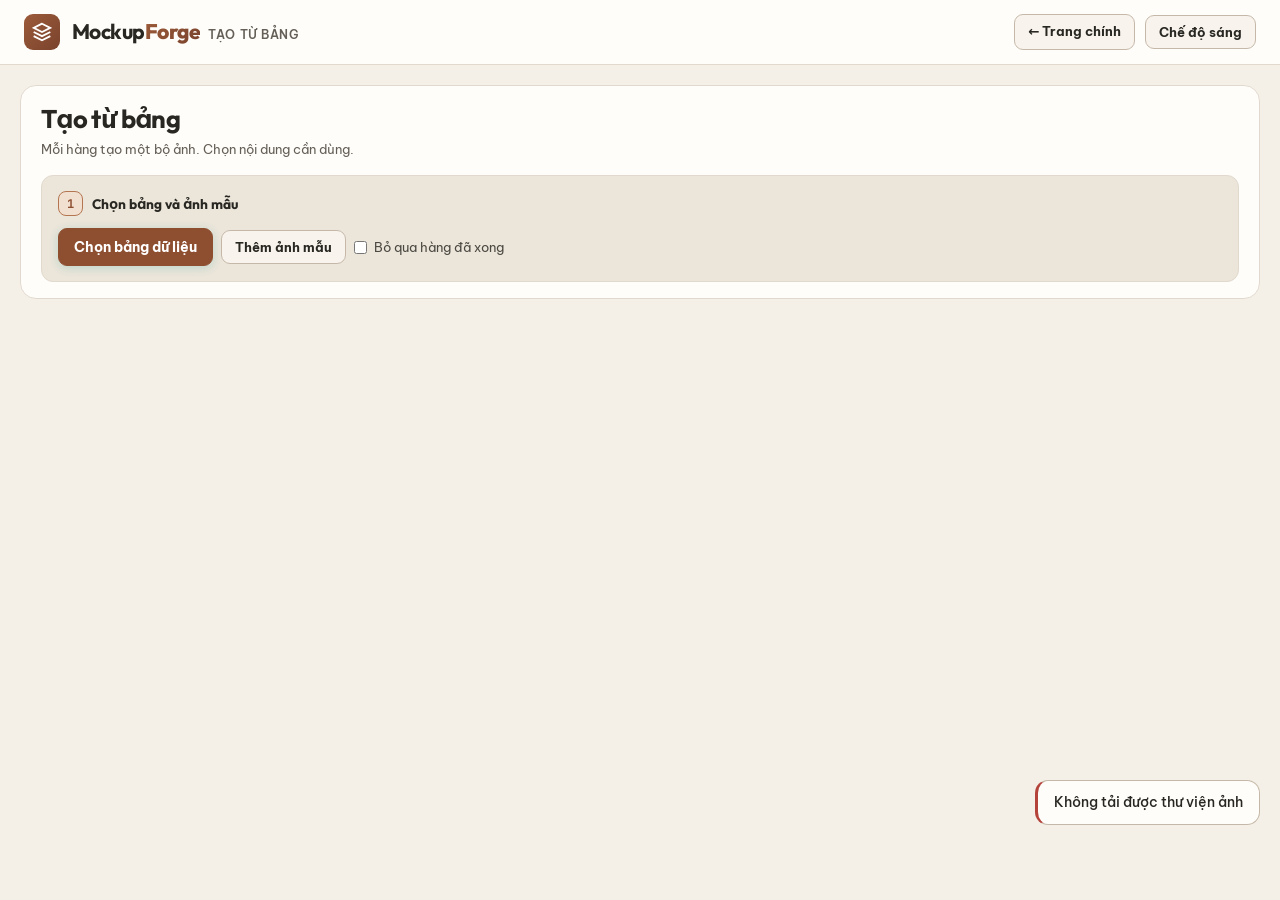
==== commit 46ffa304: "fit ui" ====
--- a/static/csvsession.html
+++ b/static/csvsession.html
@@ -84,6 +84,7 @@
     @media(max-width:520px){.csvs-prompt-grid{grid-template-columns:repeat(2,minmax(0,1fr))}.csvs-prompt .csvs-result img{height:138px}}
     @media(max-width:340px){.csvs-prompt-grid{grid-template-columns:1fr}}
   </style>
+  <link rel="stylesheet" href="studio-ui.css?v=1">
 </head>
 <body>
   <header class="topbar"><div class="topbar-inner">
--- a/static/studio-ui.css
+++ b/static/studio-ui.css
@@ -0,0 +1,192 @@
+/* Studio UI: visual-only layer shared by the workspace and both creation modes. */
+:root {
+  --bg: #171b22;
+  --bg-subtle: #20262e;
+  --bg-panel: #252d36;
+  --bg-panel-solid: #252d36;
+  --bg-card: #2b3540;
+  --bg-card-hover: #35424f;
+  --border: #3a4652;
+  --border-strong: #546170;
+  --border-accent: #ad8261;
+  --border-cyan: #8fa7af;
+  --text: #f6f2eb;
+  --text-dim: #e0d8ce;
+  --muted: #b9b2aa;
+  --accent: #e5ac75;
+  --accent-cyan: #adc3c5;
+  --accent-purple: #c7a5d3;
+  --accent-gradient: linear-gradient(135deg, #e5ac75, #cf9065);
+  --accent-gradient-hover: linear-gradient(135deg, #edba8b, #dc9c70);
+  --accent-soft: rgba(229, 172, 117, .16);
+  --ok: #9fd1aa;
+  --warn: #e5b56c;
+  --err: #f0958f;
+  --err-soft: rgba(240, 149, 143, .15);
+  --studio-shadow: 0 12px 34px rgba(2, 10, 21, .12);
+  --studio-line: #3a4652;
+}
+[data-theme="light"] {
+  --bg: #f4f0e8;
+  --bg-subtle: #ebe5da;
+  --bg-panel: #fffdf9;
+  --bg-panel-solid: #fffdf9;
+  --bg-card: #f8f4ed;
+  --bg-card-hover: #eee6da;
+  --border: #dfd6ca;
+  --border-strong: #c5b8a8;
+  --border-accent: #b47650;
+  --border-cyan: #708c92;
+  --text: #282722;
+  --text-dim: #4c4942;
+  --muted: #645f57;
+  --accent: #8e4f31;
+  --accent-cyan: #315e68;
+  --accent-purple: #765d7b;
+  --accent-gradient: linear-gradient(135deg, #9c5b3a, #7a432d);
+  --accent-gradient-hover: linear-gradient(135deg, #ab6946, #8e4f31);
+  --accent-soft: #f1dfd0;
+  --ok: #39775b;
+  --warn: #95601a;
+  --err: #b4443b;
+  --err-soft: #f9e5e1;
+  --studio-shadow: 0 12px 34px rgba(65, 48, 30, .055);
+  --studio-line: #e2d9ce;
+}
+html { color-scheme: dark; }
+html[data-theme="light"] { color-scheme: light; }
+body { color: var(--text); }
+::selection { background: var(--accent-soft); color: var(--text); }
+* { scrollbar-color: var(--border-strong) transparent; scrollbar-width: thin; }
+
+/* A single, quiet frame. The controls stay in their existing DOM positions. */
+.topbar { border-bottom: 1px solid var(--studio-line); box-shadow: none; }
+.topbar-inner { min-height: 64px; }
+.brand-logo { box-shadow: none; }
+.brand-name { letter-spacing: -.025em; }
+.workspace { max-width: 1480px; padding-top: 18px; }
+.app-container { max-width: 1440px; gap: 16px; }
+.ambient-glow { display: none; }
+
+.mode-tabs {
+  width: max-content;
+  min-width: min(100%, 450px);
+  grid-template-columns: repeat(2, minmax(0, 1fr));
+  margin-bottom: 14px;
+  padding: 4px;
+  border-radius: 13px;
+  background: var(--bg-subtle);
+}
+.mode-tab { min-height: 39px; padding: 8px 16px; border-radius: 9px; }
+.mode-tab[aria-selected="true"] { background: var(--bg-panel); border-color: var(--border-strong); box-shadow: 0 2px 8px rgba(3, 14, 27, .12); }
+.workspace-status { width: fit-content; max-width: 100%; margin-bottom: 16px; padding: 7px 12px; border-radius: 9px; background: var(--bg-subtle); }
+.workspace-alert { border-radius: 10px; }
+
+.panel { border: 1px solid var(--studio-line); border-radius: 16px; box-shadow: var(--studio-shadow); }
+.mode-intro { padding: 16px 20px; box-shadow: none; }
+.mode-kicker, .csvs-kicker { display: none; }
+.mode-title { margin: 0; font-size: clamp(1.28rem, 2vw, 1.62rem); letter-spacing: -.025em; }
+.mode-description { margin: 4px 0 0; color: var(--muted); }
+.panel-head { gap: 12px; margin-bottom: 14px; padding-bottom: 12px; border-bottom: 1px solid var(--border); }
+.panel-title-group { gap: 10px; min-width: 0; }
+.panel-title-group h2, .workflow-run-heading h2 { letter-spacing: -.015em; }
+.step-number { width: 25px; height: 25px; border: 1px solid var(--border-accent); border-radius: 8px; }
+.stat-pill-badge { border-radius: 7px; }
+.panel-head-actions, .results-actions { flex-wrap: wrap; justify-content: flex-end; }
+
+.btn, .menu-trigger, .icon-btn, .icon-action {
+  border-radius: 9px;
+  box-shadow: none;
+  font-weight: 700;
+}
+.btn { min-height: 38px; }
+.btn.sm { min-height: 34px; }
+.btn.primary { background: var(--accent); color: #171b22; border-color: var(--accent); }
+.btn.primary:hover:not(:disabled) { filter: brightness(1.08); }
+[data-theme="light"] .btn.primary { color: #fff; }
+.btn:disabled, .icon-btn:disabled { filter: saturate(.65); }
+:where(button, a, input, textarea, select, summary):focus-visible { outline: 3px solid var(--accent-cyan); outline-offset: 2px; }
+.menu-pop { border-radius: 11px; box-shadow: 0 14px 32px rgba(2, 10, 21, .22); }
+
+/* Setup: clear work areas with compact, predictable spacing. */
+.main-columns { gap: 16px; }
+@media (min-width: 1120px) {
+  .main-columns { grid-template-columns: minmax(0, .92fr) minmax(0, 1.08fr); align-items: start; }
+  .panel-templates, .panel-prompts { min-width: 0; }
+  .prompt-list { grid-template-columns: 1fr; }
+}
+.panel-templates, .panel-prompts, .workflow-run-panel, .panel-results { padding: 18px 20px; }
+.dropzone-modern { min-height: 96px; border-radius: 11px; }
+.dropzone-icon-ring { width: 38px; height: 38px; }
+.gallery-toolbar { gap: 10px; }
+.group-list, .prompt-list { gap: 9px; }
+.prompt-list { max-height: 440px; }
+.prompt-card, .group-card, .collection-card { border-radius: 12px; }
+.prompt-card:hover, .group-card:hover { border-color: var(--border-strong); }
+.workflow-run-panel { border-left: 1px solid var(--studio-line); gap: 10px; }
+.workflow-run-panel .runbar { gap: 12px; }
+.workflow-run-panel .runbar-main-msg { color: var(--muted); }
+.workflow-run-panel #run-btn { min-width: 148px; }
+.run-strip { border-radius: 10px; background: var(--bg-subtle); }
+.collection-card { border-color: var(--studio-line); }
+.collection-header { gap: 10px; }
+.collection-folder-name { font-family: var(--f-body); font-size: .94rem; }
+.collection-actions { gap: 6px; }
+.results-grid { grid-template-columns: repeat(auto-fill, minmax(148px, 1fr)); }
+.job-card { border-radius: 10px; }
+.job-footer { padding: 7px 9px; }
+
+/* CSV setup: no colored rails or redundant nested-card look. */
+.csvs-control-panel { gap: 14px; }
+.csvs-control-panel > .workflow-block,
+.csvs-control-panel > .csvs-fields {
+  border: 1px solid var(--studio-line);
+  border-radius: 12px;
+  padding: 15px 16px;
+  background: var(--bg-subtle);
+}
+.csvs-control-panel > .workflow-block,
+.csvs-control-panel > .csvs-fields { border-left-width: 1px; border-left-color: var(--studio-line); }
+.csvs-toolbar { padding-top: 10px; }
+.csvs-field-list { max-width: 100%; grid-template-columns: repeat(auto-fit, minmax(min(100%, 310px), 1fr)); }
+.csvs-field { min-height: 44px; border-radius: 9px; }
+.csvs-field:has(input:checked) { border-color: var(--accent); background: var(--accent-soft); }
+.csvs-size-row { padding-top: 6px; }
+.workflow-submit { margin-top: 5px; }
+#list .collection-card { padding: 15px; }
+.csvs-prompt-grid { grid-template-columns: repeat(auto-fill, minmax(min(100%, 205px), 1fr)); }
+.csvs-prompt { border-radius: 10px; }
+.csvs-prompt .csvs-result img { height: 170px; }
+
+/* Dialogs and image previews share the same finish in both routes. */
+.side-drawer { border-radius: 16px; box-shadow: 0 28px 72px rgba(0, 8, 19, .38); }
+.side-drawer-head { border-bottom: 1px solid var(--border); }
+.side-drawer .pcard { border-radius: 10px; }
+.lightbox-content { border-radius: 13px; overflow: hidden; }
+.lightbox-img-wrap { min-height: 0; }
+.lightbox-img-wrap img { object-fit: contain; }
+
+@media (max-width: 760px) {
+  .workspace { padding: 12px 10px 30px; }
+  .mode-tabs { width: 100%; }
+  .app-container { gap: 12px; }
+  .panel-templates, .panel-prompts, .workflow-run-panel, .panel-results { padding: 14px; }
+  .panel-head { align-items: flex-start; }
+  .panel-title-group, .panel-head-actions { width: auto; }
+  .panel-head-actions { margin-left: auto; }
+  .csvs-control-panel > .workflow-block, .csvs-control-panel > .csvs-fields { padding: 12px; }
+  .csvs-field-list { grid-template-columns: 1fr; }
+}
+@media (max-width: 520px) {
+  .topbar-inner { min-height: 56px; }
+  .mode-tab { padding: 8px 6px; }
+  .workspace-status { width: 100%; }
+  .panel-head { flex-wrap: wrap; }
+  .panel-title-group, .panel-head-actions, .results-actions { width: 100%; }
+  .panel-head-actions, .results-actions { justify-content: flex-start; }
+  .workflow-run-panel #run-btn { min-width: 0; }
+  .csvs-prompt-grid { grid-template-columns: repeat(2, minmax(0, 1fr)); }
+}
+@media (prefers-reduced-motion: reduce) {
+  .btn, .mode-tab, .prompt-card, .group-card { transition: none; }
+}
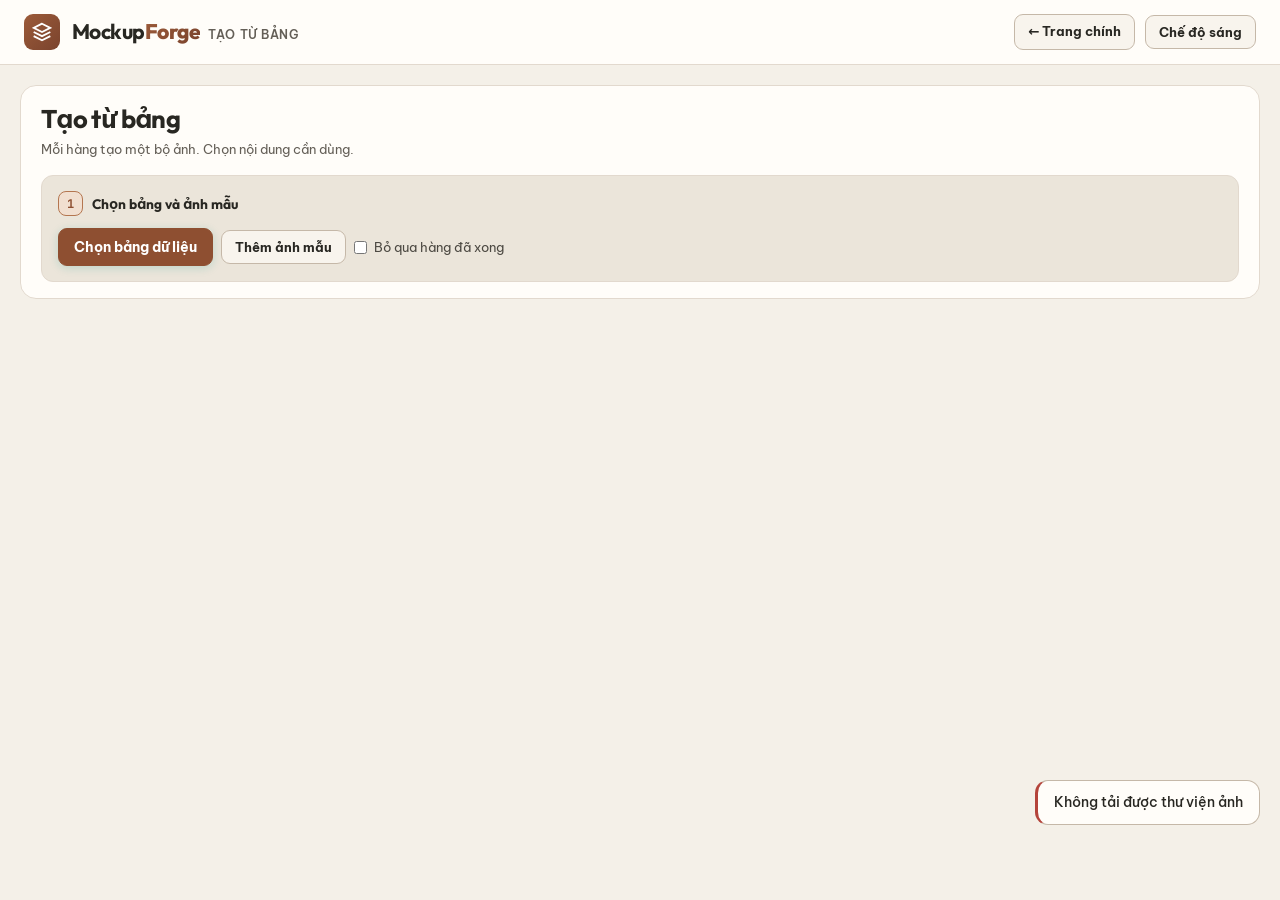
==== commit 9a51334c: "fit" ====
--- a/static/csvsession.html
+++ b/static/csvsession.html
@@ -51,6 +51,7 @@
     .csvs-card-actions{display:flex;gap:7px;flex-wrap:wrap;align-items:center}
     .csvs-results-actions{display:flex;align-items:center;justify-content:flex-end;gap:7px;flex-wrap:wrap}
     .csvs-results-actions .btn{min-height:34px;white-space:nowrap}
+    .csvs-results-actions .btn:disabled{opacity:.45;cursor:not-allowed;pointer-events:none}
     .csvs-results-actions #btn-refresh{min-width:34px;padding:6px}
     .csvs-card-actions .csvs-delete{min-height:32px;border:1px solid var(--border);color:var(--err);background:var(--bg-panel-solid)}
     .csvs-card-actions .csvs-delete:disabled{opacity:.4;cursor:not-allowed}
@@ -112,7 +113,7 @@
       </div>
       <div id="warning-panel" class="csvs-warnings" hidden></div>
     </section>
-    <section class="panel panel-results" id="results-panel" hidden><div class="panel-head"><div class="panel-title-group"><div class="section-title-wrap"><h2><span class="step-number">4</span> Ảnh đã tạo</h2></div><span class="stat-pill-badge emerald"><span id="stat">0/0 hàng</span></span></div><div class="csvs-results-actions"><button id="btn-resume" class="btn primary-subtle sm" disabled hidden>▶ Chạy tiếp</button><button id="btn-stop" class="btn danger sm" disabled hidden title="Dừng tất cả tác vụ đang chạy">■ Dừng tất cả</button><a id="btn-download-all" href="/api/jobs/zip?mode=csv-session" class="btn primary-subtle sm" aria-disabled="true" tabindex="-1" title="Tải ảnh của tất cả các bộ">↓ Tải tất cả</a><button id="btn-refresh" class="btn action-btn sm" title="Cập nhật kết quả" aria-label="Cập nhật kết quả">↻</button></div></div><div id="run-strip" class="run-strip"><div class="run-strip-line"><span class="batch-badge" id="run-badge">0/0 hàng</span><span class="batch-status-text" id="run-text"></span></div><div class="progress-track"><div class="progress-fill" id="run-fill" style="width:0%"></div></div><div class="fleet-status-bar"><div id="fleet-chips" class="fleet-chips"></div></div></div><div id="list"></div></section>
+    <section class="panel panel-results" id="results-panel" hidden><div class="panel-head"><div class="panel-title-group"><div class="section-title-wrap"><h2><span class="step-number">4</span> Ảnh đã tạo</h2></div><span class="stat-pill-badge emerald"><span id="stat">0/0 hàng</span></span></div><div class="csvs-results-actions"><button id="btn-resume" class="btn primary-subtle sm" disabled hidden>▶ Chạy tiếp</button><button id="btn-stop" class="btn danger sm" disabled hidden title="Dừng tất cả tác vụ đang chạy">■ Dừng tất cả</button><a id="btn-download-all" href="/api/jobs/zip?mode=csv-session" class="btn primary-subtle sm" aria-disabled="true" tabindex="-1" title="Tải ảnh của tất cả các bộ">↓ Tải tất cả</a><button id="btn-clear-all" class="btn danger sm" title="Xoá toàn bộ ảnh và kết quả đã tạo">Xoá toàn bộ</button><button id="btn-refresh" class="btn action-btn sm" title="Cập nhật kết quả" aria-label="Cập nhật kết quả">↻</button></div></div><div id="run-strip" class="run-strip"><div class="run-strip-line"><span class="batch-badge" id="run-badge">0/0 hàng</span><span class="batch-status-text" id="run-text"></span></div><div class="progress-track"><div class="progress-fill" id="run-fill" style="width:0%"></div></div><div class="fleet-status-bar"><div id="fleet-chips" class="fleet-chips"></div></div></div><div id="list"></div></section>
   </main>
   <div id="csv-image-viewer" class="lightbox-modal" hidden role="dialog" aria-modal="true" aria-label="Xem ảnh">
     <div class="lightbox-backdrop"></div><div class="lightbox-content">
@@ -122,6 +123,6 @@
     </div>
   </div>
   <div id="toast-container" class="toast-container"></div>
-  <script src="csvsession.js?v=5"></script>
+  <script src="csvsession.js?v=7"></script>
 </body>
 </html>
